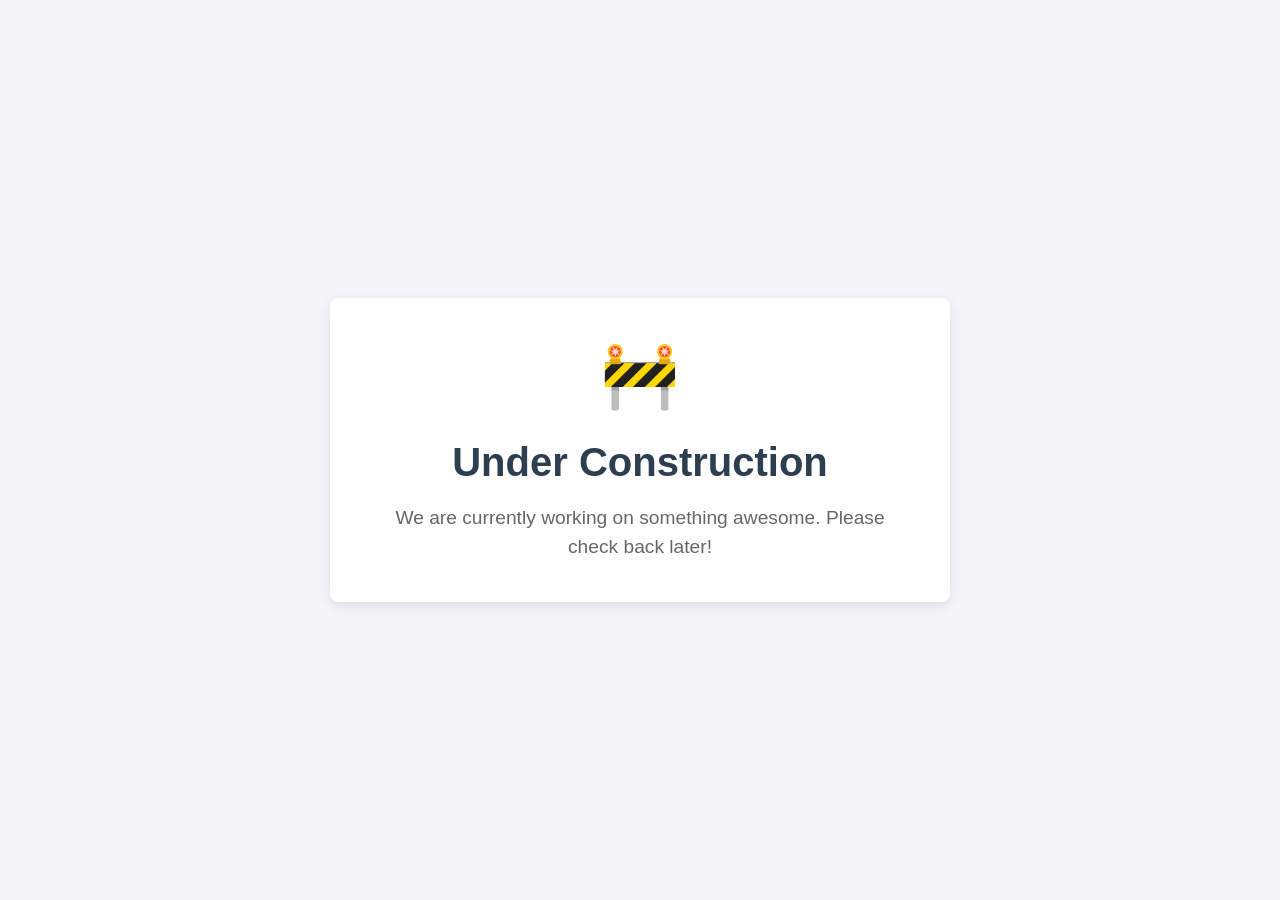
==== index.html @ c2942043 "added placeholder index.html file" ====
<!DOCTYPE html>
<html lang="en">
<head>
    <meta charset="UTF-8">
    <meta name="viewport" content="width=device-width, initial-scale=1.0">
    <title>Under Construction</title>
    <style>
        body {
            font-family: 'Segoe UI', Tahoma, Geneva, Verdana, sans-serif;
            background-color: #f4f4f9;
            color: #333;
            display: flex;
            justify-content: center;
            align-items: center;
            height: 100vh;
            margin: 0;
            text-align: center;
        }
        .container {
            background: #ffffff;
            padding: 40px 60px;
            border-radius: 8px;
            box-shadow: 0 4px 12px rgba(0, 0, 0, 0.1);
            max-width: 500px;
            width: 90%;
        }
        h1 {
            font-size: 2.5rem;
            margin-bottom: 15px;
            color: #2c3e50;
        }
        p {
            font-size: 1.2rem;
            line-height: 1.5;
            color: #666;
            margin-bottom: 0;
        }
        .icon {
            font-size: 4rem;
            margin-bottom: 20px;
        }
    </style>
</head>
<body>
    <div class="container">
        <div class="icon">🚧</div>
        <h1>Under Construction</h1>
        <p>We are currently working on something awesome. Please check back later!</p>
    </div>
</body>
</html>
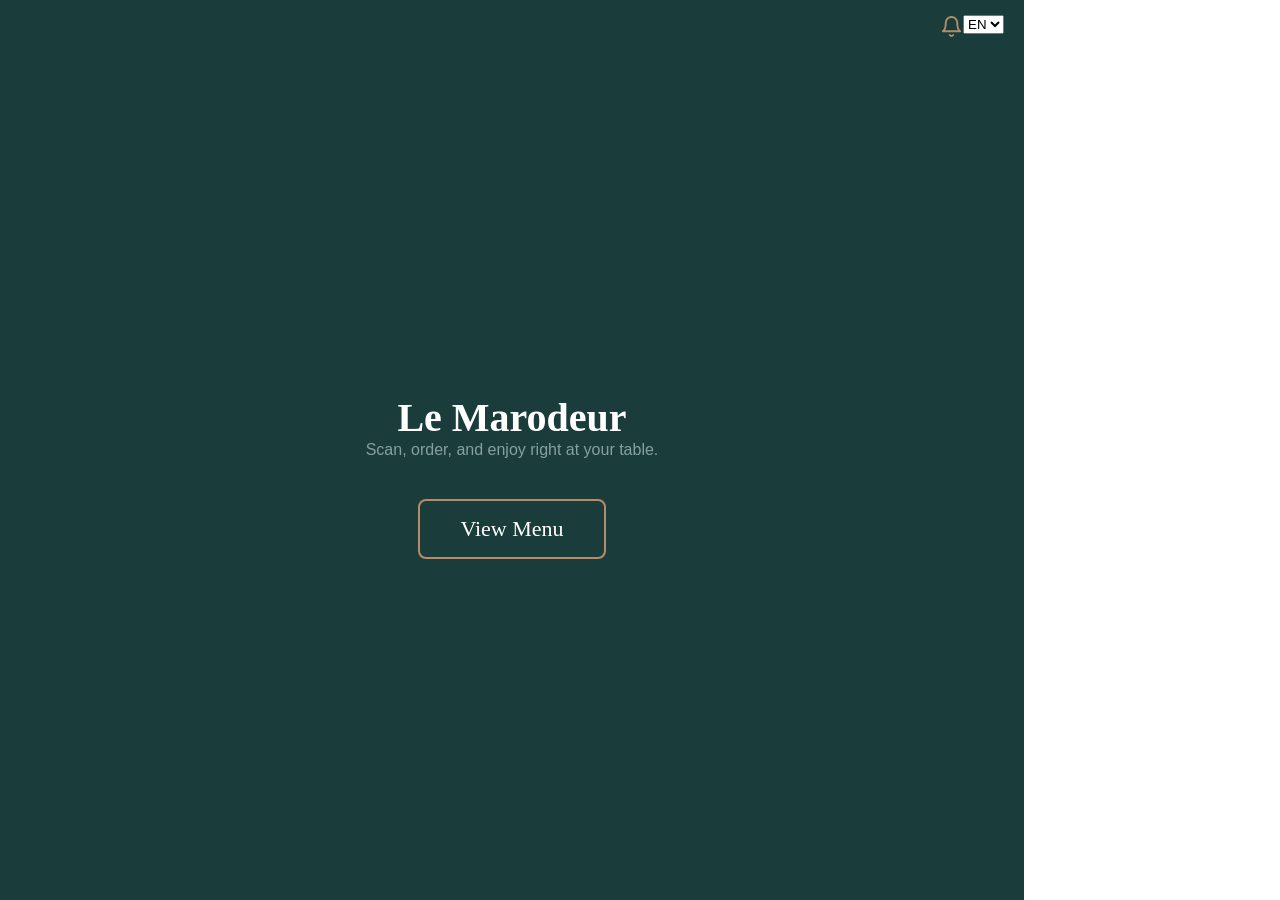
==== commit fc2d85fb: "made index page welcome page" ====
--- a/index.html
+++ b/index.html
@@ -3,49 +3,47 @@
 <head>
     <meta charset="UTF-8">
     <meta name="viewport" content="width=device-width, initial-scale=1.0">
-    <title>Under Construction</title>
-    <style>
-        body {
-            font-family: 'Segoe UI', Tahoma, Geneva, Verdana, sans-serif;
-            background-color: #f4f4f9;
-            color: #333;
-            display: flex;
-            justify-content: center;
-            align-items: center;
-            height: 100vh;
-            margin: 0;
-            text-align: center;
-        }
-        .container {
-            background: #ffffff;
-            padding: 40px 60px;
-            border-radius: 8px;
-            box-shadow: 0 4px 12px rgba(0, 0, 0, 0.1);
-            max-width: 500px;
-            width: 90%;
-        }
-        h1 {
-            font-size: 2.5rem;
-            margin-bottom: 15px;
-            color: #2c3e50;
-        }
-        p {
-            font-size: 1.2rem;
-            line-height: 1.5;
-            color: #666;
-            margin-bottom: 0;
-        }
-        .icon {
-            font-size: 4rem;
-            margin-bottom: 20px;
-        }
-    </style>
+    <title>Welcome - Restaurant App</title>
+    <link rel="stylesheet" href="css/styles.css">
 </head>
+
 <body>
-    <div class="container">
-        <div class="icon">🚧</div>
-        <h1>Under Construction</h1>
-        <p>We are currently working on something awesome. Please check back later!</p>
+    <div class="app-container welcome-screen">
+
+        <header class="top-header">
+            <div class="service-action">
+                <a href="html/call-service.html" class="icon-btn bell-icon" aria-label="Notifications">
+                    <svg class="bell-svg" viewBox="0 0 24 24" fill="none"
+                        stroke="currentColor" stroke-width="2"
+                        stroke-linecap="round" stroke-linejoin="round"
+                        aria-hidden="true">
+                        <path d="M18 8A6 6 0 0 0 6 8c0 7-3 9-3 9h18s-3-2-3-9"></path>
+                        <path d="M13.73 21a2 2 0 0 1-3.46 0"></path>
+                    </svg>
+                </a>
+            </div>
+            <div class="language-picker">
+                <select onchange="changeLanguage(this.value)">
+                    <option value="en">EN</option>
+                    <option value="sv">SV</option>
+                    <option value="fr">FR</option>
+                </select>
+            </div>
+        </header>
+
+        <main class="welcome-content">                
+            <h1 class="restaurant-name" data-i18n="restaurant_name">Five Pots and One Caulderon</h1>
+            <p class="welcome-text" data-i18n="welcome_text">Scan, order, and enjoy right at your table.</p>
+                
+            <a href="html/menu.html" class="start-btn" data-i18n="view_menu">View Menu</a>
+        </main>
+
     </div>
+    <script src="js/data/dictionary.js"></script>
+    <script src="js/data/menuData.js"></script>
+
+    <script src="js/order_page.js"></script>
+    <script src="js/controller/LanguageController.js"></script>
+    <script src="js/controller/MenuController.js"></script>
 </body>
 </html>
--- a/css/styles.css
+++ b/css/styles.css
@@ -0,0 +1,583 @@
+/* THIS FILE WILL CONTAIN ALL STYLES FOR THE WEBSITE */
+
+/* CONSIDER USING MULTIPLE CSS FILES FOR BETTER ORGANIZATION */
+
+/* =========================================
+   Base Resets & App Container
+   ========================================= */
+/* =========================================
+   Base Resets & App Container
+   ========================================= */
+* {
+    box-sizing: border-box;
+    margin: 0;
+    padding: 0;
+}
+
+body {
+    /* Uses system fonts for a native app feel */
+    
+    font-family: -apple-system, BlinkMacSystemFont, "Segoe UI", Roboto, Helvetica, Arial, sans-serif;
+
+}
+
+.app-container {
+    width: 100%;           /* Takes up the full width */
+    max-width: 1024px;     /* But never gets wider than an iPad in landscape mode */
+    min-height: 100vh;     /* Ensure it always covers the full height of the screen */
+    margin: 0;        /* Centers the container on the desktop screen */
+    
+    background-color: #1a3d3b;
+    position: relative;
+    display: flex;
+    flex-direction: column;
+}
+
+footer {
+    margin-top: auto; /* Pushes the footer to the bottom of the container */
+}
+
+.top-header {
+    padding: 15px 20px;
+    display: flex;
+    justify-content: flex-end; /* Aligns items to the right */
+    background: transparent;
+}
+
+.bell-svg {
+    width: 23px;             /* Ändra här för att välja storlek (t.ex. 24px eller 40px) */
+    height: 23px;
+    display: block;
+    stroke: #b58c67;         /* Gul färg för Feather-ikon (observera: Feather använder "stroke", inte "fill"!) */
+}
+
+.bell-icon {
+    display: flex;
+    align-items: center;
+    justify-content: center;
+    text-decoration: none;   /* Ta bort understrykning på länken */
+}
+
+
+h1 {
+    font-family: "Lora","Lora Placeholder",serif;
+    font-size: 40px;
+    color: #ffffff;
+}
+
+.service-action {
+    display: flex;
+    align-items: center;
+    gap: 8px;
+    font-size: 13px;
+    font-weight: 500;
+}
+
+.icon-btn {
+    background: none;
+    border: none;
+    font-size: 20px;
+    cursor: pointer;
+}
+
+.category-slider {
+    padding: 0 0 15px 15px;
+}
+
+.category-list {
+    display: flex;
+    gap: 12px;
+    overflow-x: auto;
+    list-style: none;
+    padding-bottom: 10px; /* Space for the active state arrow */
+    /* Hide scrollbars for a clean app look */
+    scrollbar-width: none; /* Firefox */
+    -ms-overflow-style: none;  /* IE and Edge */
+}
+
+.category-list::-webkit-scrollbar {
+    display: none; /* Chrome, Safari and Opera */
+}
+
+.category-item {
+    flex: 0 0 auto; /* Prevents items from shrinking */
+    width: 85px; 
+}
+
+.category-btn {
+    width: 100%;
+    background: none;
+    border: none;
+    display: flex;
+    flex-direction: column;
+    align-items: center;
+    cursor: pointer;
+    font-family: inherit;
+}
+
+.category-img {
+    width: 100%;
+    height: 60px;
+    object-fit: cover;
+    background: #eaeaea; /* Placeholder grey until you add real images */
+    margin-bottom: 6px;
+}
+
+.category-name {
+    text-align: center;
+    font-family: "Lora","Lora Placeholder",serif;
+    font-size: 17px;
+    color: #84a1a0;
+}
+
+/* --- The Active/Selected State --- */
+.category-item.active .category-btn {
+    background-color: #b58c67;
+    padding-bottom: 8px;
+    position: relative;
+}
+
+.category-item.active .category-img {
+    margin-bottom: 4px;
+}
+
+.category-item.active .category-name {
+    color: #ffffff;
+}
+
+/* The downward pointing triangle (caret) for the active item */
+.category-item.active .category-btn::after {
+    content: "";
+    position: absolute;
+    bottom: -8px;
+    left: 50%;
+    transform: translateX(-50%);
+    border-width: 8px 8px 0;
+    border-style: solid;
+    border-color: #b58c67 transparent transparent transparent;
+}
+
+/* =========================================
+   Menu List
+   ========================================= */
+.menu-list {
+    flex-grow: 1; /* Pushes the footer to the bottom */
+    padding: 0 20px 100px; /* Extra bottom padding so the sticky cart doesn't hide items */
+}
+
+.meal-card {
+    padding: 25px 0;
+    border-bottom: 1px solid #b58c67;
+    display: flex;
+    align-items: center;
+}
+
+.meal-name {
+    font-size: 16px;
+    font-weight: 600;
+    color: #84a1a0;
+}
+
+/* =========================================
+   Sticky Bottom Cart
+   ========================================= */
+.cart-svg {
+    width: 26px;             
+    height: 26px;
+    display: block;
+    stroke: #b58c67;  
+    stroke-width: 1.5;        
+}
+
+.cart-icon {
+    display: flex;
+    align-items: center;
+    justify-content: center;
+    text-decoration: none;     
+    background: none;
+    border: none;
+    padding: 0;
+}
+
+.bottom-cart-bar {
+    position: absolute;
+    bottom: 0;
+    left: 0;
+    width: 100%;
+    background-color: #102b2a;
+    padding: 18px 20px;
+    display: flex;
+    justify-content: space-between;
+    align-items: center;
+    z-index: 10;
+}
+
+.cart-status p {
+    font-size: 14px;
+    font-weight: 500;
+    color: #84a1a0;
+}
+
+/* The orange line at the very bottom of the wireframe */
+.bottom-cart-bar::after {
+    content: '';
+    position: absolute;
+    bottom: 0;
+    left: 0;
+    width: 100%;
+    height: 4px;
+    background-color: #b58c67; /* Wireframe orange */
+}
+
+/* =========================================
+   Dialog designs
+   ========================================= */
+dialog::backdrop {
+    background-color: rgba(0, 0, 0, 0.18); /* Make the backdrop dark and semi-transparent */
+    backdrop-filter: blur(2px); /* Gives a nice blurred effect */
+}
+
+.meal-modal {
+    border: none;
+    padding: 0;
+    width: 100%;
+    max-width: 100%;
+    margin-bottom: 0;
+    margin-top: auto;
+    box-shadow: 0 -5px 20px rgba(0,0,0,0.1); 
+}
+
+.modal-header {
+    display: flex;
+    justify-content: space-between;
+    align-items: center;
+    width: 100%;
+}
+
+.modal-content {
+    padding: 10px 20px 20px 20px;
+    display: flex;
+    flex-direction: column;
+    gap: 10px;
+}
+
+.order-controls {
+    display: flex;
+    gap: 12px;
+    align-items: center;
+    width: 100%;
+}
+
+.quantity-selector {
+    display: flex;
+    align-items: center;
+    gap: 10px;
+    padding: 0px 15px;
+    border: 2px solid #102b2a; 
+    border-radius: 12px;
+    background-color: white;
+}
+
+#meal-quantity {
+    border: none;
+    background: transparent;
+    font-size: 16px;
+    font-weight: bold;
+    color: #102b2a;
+    outline: none;
+    cursor: pointer;
+}
+
+.quantity-selector span {
+    color: #102b2a;
+    font-size: 18px;
+}
+
+.quantity-selector, .add-btn {
+    height: 56px;
+}
+
+.add-btn {
+    display: flex;
+    justify-content: space-between;
+    align-items: center;
+    flex-grow: 1;
+
+    background-color: #102b2a;
+    color: white;
+    border: none;
+    padding: 0px 15px;
+    border-radius: 12px;
+    font-weight: bold;
+    font-size: 18px;
+}
+
+.modal-header {
+    display: flex;
+    justify-content: space-between;
+    align-items: center;
+    width: 100%;
+}
+
+
+.info-icon {
+    display: flex;
+    align-items: center;
+    justify-content: center;
+    background: none;
+    border: none;
+    padding: 0;
+    cursor: pointer;
+}
+
+.info-svg {
+    width: 32px;        
+    height: 32px;
+    display: block;
+    stroke: #1a3d3b;     
+    stroke-width: 1.5;
+}
+
+.close-btn {
+  display: flex;
+  align-items: center;
+  justify-content: center;
+  background: none;
+  border: none;
+  padding: 0;
+  cursor: pointer;
+}
+
+.x-svg {
+  width: 32px;         
+  height: 32px;
+  display: block;
+  stroke: #102b2a;        
+  stroke-width: 1.8;
+}
+
+/* This gives a nice feedback without changing the color */
+.info-icon:active, .close-btn:active {
+    opacity: 0.6;
+    transform: scale(0.9);
+}
+
+
+.edit-icon {
+  display: flex;
+  align-items: center;
+  justify-content: center;
+  margin-right: 8px;
+}
+
+.edit-svg {
+  width: 18px;
+  height: 18px;
+  display: block;
+  stroke: #102b2a;  
+  stroke-width: 2;
+}
+
+/* TODO: Change colors to match the theme below */
+
+/* IPAD FOCUS: (Media Query for devices over 600px) --- */
+@media (min-width: 600px) {
+    .meal-modal {
+        width: 90%;
+        max-width: 500px; /* Do not want it to wide on an iPad */
+        margin: auto; /* Center it vertical and horizontally */
+        border-radius: 15px; 
+    }
+}
+
+/* =========================================
+   Drag and Drop Utilities
+   ========================================= */
+.meal-card {
+    cursor: grab;
+    transition: opacity 0.2s, background-color 0.2s;
+}
+
+.meal-card:active {
+    cursor: grabbing;
+}
+
+.meal-card.dragging {
+    opacity: 0.4;
+    background-color: #f0f0f0;
+}
+
+.bottom-cart-bar {
+    transition: background-color 0.2s, transform 0.2s;
+}
+
+.bottom-cart-bar.drag-over {
+    background-color: #999999; /* TODO: change color */
+}
+
+.bottom-cart-bar.item-dropped {
+    transform: scale(1.02);
+}
+
+/* =========================================
+   Dietary Information & Tags
+   ========================================= */
+.info-body {
+    display: flex;
+    flex-direction: column;
+    gap: 12px;
+    padding-top: 10px;
+}
+
+.meal-description {
+    font-size: 15px;
+    color: #555; /* Change to proper collor that follows theme*/
+    line-height: 1.5;
+}
+
+.dietary-tags {
+    display: flex;
+    flex-wrap: wrap;
+    gap: 8px;
+    margin-bottom: 10px;
+}
+
+.tag {
+    padding: 6px 12px;
+    border-radius: 20px;
+    font-size: 13px;
+    font-weight: bold;
+    color: white;
+}
+
+/* Color coding the tags */
+.tag-veg { background-color: #285A48; } /* Green for vegetarian/vegan */
+.tag-gf { background-color: #e04f26; } /* Orange for gluten-free */
+.tag-allergen { background-color: #8c1819; } /* Red for warnings/allergens */
+
+/* =========================================
+   Welcome Screen Styles
+   ========================================= */
+.welcome-screen {
+    display: flex;
+    flex-direction: column;
+    justify-content: space-between;
+}
+
+.welcome-content {
+    display: flex;
+    flex-direction: column;
+    align-items: center;
+    justify-content: center;
+    flex-grow: 1;
+    text-align: center;
+    padding: 20px;
+    color: #ffffff;
+}
+
+.logo-placeholder {
+    font-size: 80px; /* Adjust emoji size */
+    margin-bottom: 20px;
+}
+
+.welcome-text {
+    font-size: 16px;
+    color: #84a1a0;
+    margin-bottom: 40px;
+}
+
+.start-btn {
+    font-family: "Lora","Lora Placeholder",serif;
+    padding: 15px 40px;
+    font-size: 22px;
+    color: #ffffff;
+    border: 2px solid #b58c67;
+    border-radius: 8px;
+    text-decoration: none;
+    cursor: pointer;
+    transition: background-color 0.2s;
+}
+
+
+/* =========================================
+   Call Service Feature Styles
+   ========================================= */
+.hidden {
+    display: none !important; /* Critical for hiding the popup initially */
+}
+
+.popup {
+    margin-top: 20px;
+    padding: 15px 25px;
+    background-color: #d4edda; /* Light green success background */
+    color: #155724; /* Change so it follow scheme */ 
+}
+
+/* Add these below your other tag colors */
+.tag-vegan { background-color: #1e4620; } /* Dark green for vegan */
+.tag-non-alcoholic { background-color: #4a90e2; } /* Blue for beverages */
+
+/* =========================================
+   Order Page & Cart Layout
+   ========================================= */
+.order-list {
+    display: flex;
+    flex-direction: column;
+    gap: 10px;
+    padding: 20px;
+}
+.order-item {
+    display: flex;
+    justify-content: space-between;
+    align-items: center;
+    background: #e2e2e2;
+    padding: 15px 20px;
+    border-radius: 4px;
+}
+.order-item-left {
+    display: flex;
+    gap: 20px;
+    font-size: 16px;
+    color: #333;
+}
+.delete-btn {
+    background: none;
+    border: none;
+    font-size: 24px;
+    cursor: pointer;
+    color: #333;
+    padding: 0 10px;
+}
+
+.order-header {
+    text-align: center; 
+    padding-top: 20px; 
+    text-transform: uppercase;
+}
+
+.cart-empty-text {
+    text-align: center;
+    color: #84a1a0;
+}
+
+.clickable-footer {
+    cursor: pointer;
+    position: relative;
+}
+
+.cart-icon-wrapper {
+    position: relative;
+    display: inline-block;
+}
+
+.cart-badge {
+    position: absolute;
+    top: -5px;
+    right: -10px;
+    background: #e04f26;
+    color: white;
+    border-radius: 50%;
+    padding: 2px 6px;
+    font-size: 12px;
+    font-weight: bold;
+}
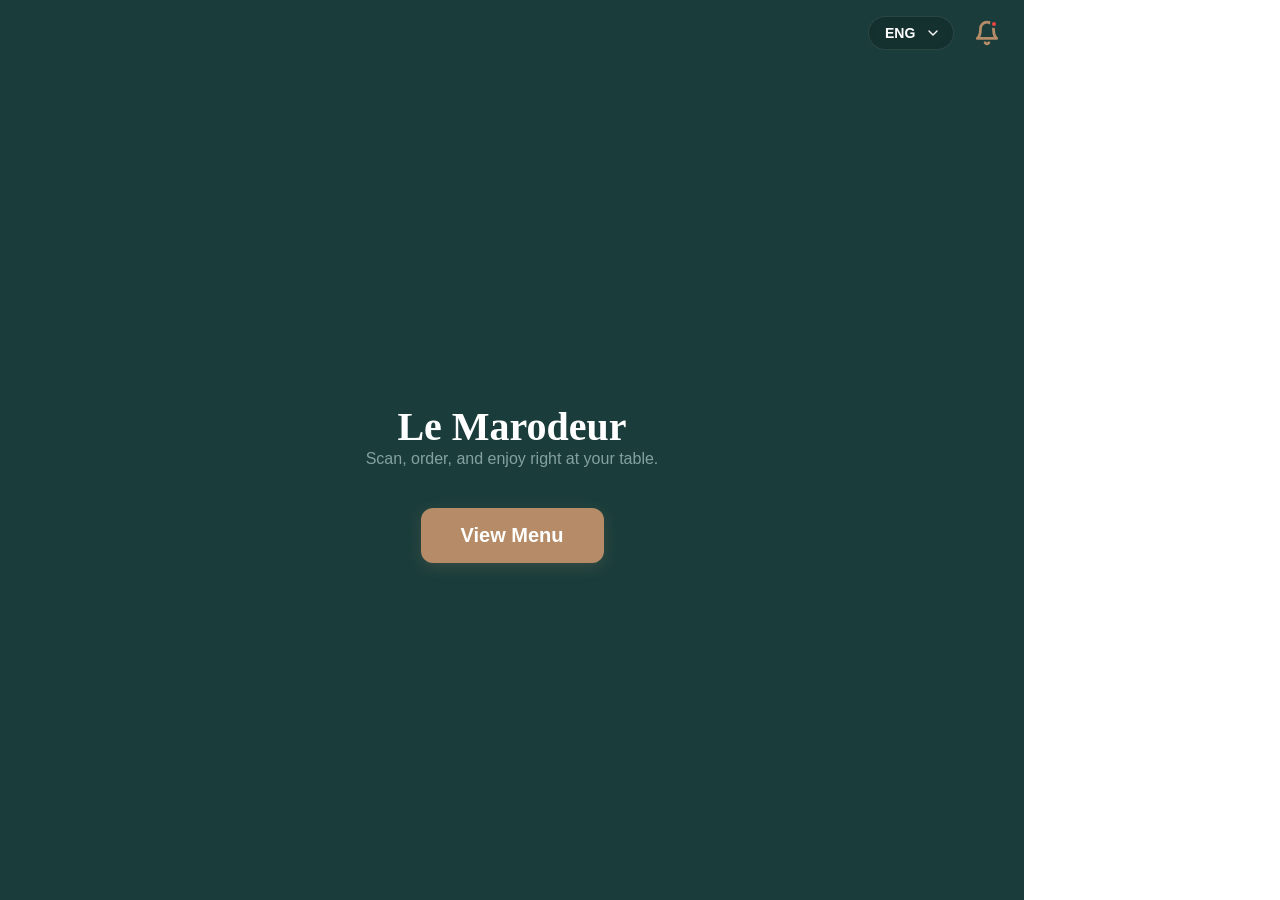
==== commit 0dae8f4b: "updated styles" ====
--- a/index.html
+++ b/index.html
@@ -8,26 +8,34 @@
 </head>
 
 <body>
+    <!-- 
+      Main Entry Point (Index) 
+      Displays the welcome screen and allows the user to navigate to the menu. 
+      Includes language selection and a call-service quick action.
+    -->
     <div class="app-container welcome-screen">
 
-        <header class="top-header">
-            <div class="service-action">
-                <a href="html/call-service.html" class="icon-btn bell-icon" aria-label="Notifications">
-                    <svg class="bell-svg" viewBox="0 0 24 24" fill="none"
-                        stroke="currentColor" stroke-width="2"
-                        stroke-linecap="round" stroke-linejoin="round"
-                        aria-hidden="true">
-                        <path d="M18 8A6 6 0 0 0 6 8c0 7-3 9-3 9h18s-3-2-3-9"></path>
-                        <path d="M13.73 21a2 2 0 0 1-3.46 0"></path>
-                    </svg>
-                </a>
-            </div>
-            <div class="language-picker">
-                <select onchange="changeLanguage(this.value)">
-                    <option value="en">EN</option>
-                    <option value="sv">SV</option>
-                    <option value="fr">FR</option>
-                </select>
+        <header class="top-header" style="justify-content: flex-end; align-items: center; padding: 16px 24px;">
+            <div style="display: flex; align-items: center; gap: 20px;">
+                <div class="language-picker">
+                    <select onchange="changeLanguage(this.value)" class="modern-select">
+                        <option value="en">ENG</option>
+                        <option value="sv">SWE</option>
+                        <option value="fr">FRA</option>
+                    </select>
+                </div>
+                <div class="service-action">
+                    <a href="html/call-service.html" class="icon-btn bell-icon" aria-label="Notifications" style="display: flex; align-items: center; justify-content: center; position: relative;">
+                        <svg class="bell-svg" viewBox="0 0 24 24" fill="none"
+                            stroke="#b58c67" stroke-width="2.5"
+                            stroke-linecap="round" stroke-linejoin="round"
+                            aria-hidden="true" style="width: 26px; height: 26px;">
+                            <path d="M18 8A6 6 0 0 0 6 8c0 7-3 9-3 9h18s-3-2-3-9"></path>
+                            <path d="M13.73 21a2 2 0 0 1-3.46 0"></path>
+                        </svg>
+                        <span style="position: absolute; top: 0px; right: 2px; width: 8px; height: 8px; background-color: #ef4444; border-radius: 50%; border: 2px solid #1a3d3b;"></span>
+                    </a>
+                </div>
             </div>
         </header>
 
--- a/css/styles.css
+++ b/css/styles.css
@@ -1,10 +1,16 @@
-/* THIS FILE WILL CONTAIN ALL STYLES FOR THE WEBSITE */
-
-/* CONSIDER USING MULTIPLE CSS FILES FOR BETTER ORGANIZATION */
-
-/* =========================================
-   Base Resets & App Container
-   ========================================= */
+/**
+ * styles.css
+ * Global stylesheet for the Le Marodeur application.
+ * Defines base resets, typography, layout, components, and responsive design.
+ * Organized by sections:
+ * - Base Resets & App Container
+ * - Top Header & Navigation
+ * - Categories & Menu
+ * - Sticky Bottom Cart
+ * - Modals & Dialogs
+ * - Utilities & Tags
+ */
+
 /* =========================================
    Base Resets & App Container
    ========================================= */
@@ -55,7 +61,46 @@
     display: flex;
     align-items: center;
     justify-content: center;
-    text-decoration: none;   /* Ta bort understrykning på länken */
+    text-decoration: none;   
+    transition: transform 0.2s ease;
+}
+
+.bell-icon:hover, .back-btn:hover {
+    transform: scale(1.05);
+}
+
+.bell-icon:active, .back-btn:active {
+    transform: scale(0.95);
+}
+
+.modern-select {
+    appearance: none;
+    -webkit-appearance: none;
+    background-color: rgba(0, 0, 0, 0.2);
+    color: #ffffff;
+    border: 1px solid rgba(255, 255, 255, 0.1);
+    padding: 8px 36px 8px 16px;
+    border-radius: 20px;
+    font-size: 14px;
+    font-weight: 600;
+    cursor: pointer;
+    outline: none;
+    background-image: url("data:image/svg+xml;charset=UTF-8,%3csvg xmlns='http://www.w3.org/2000/svg' viewBox='0 0 24 24' fill='none' stroke='%23ffffff' stroke-width='2' stroke-linecap='round' stroke-linejoin='round'%3e%3cpolyline points='6 9 12 15 18 9'%3e%3c/polyline%3e%3c/svg%3e");
+    background-repeat: no-repeat;
+    background-position: right 12px center;
+    background-size: 16px;
+    transition: all 0.2s ease;
+    backdrop-filter: blur(4px);
+}
+
+.modern-select:hover, .modern-select:focus {
+    background-color: rgba(0, 0, 0, 0.3);
+    border-color: #b58c67;
+}
+
+.modern-select option {
+    background-color: #1a3d3b;
+    color: #ffffff;
 }
 
 
@@ -200,37 +245,124 @@
 }
 
 .bottom-cart-bar {
-    position: absolute;
-    bottom: 0;
-    left: 0;
-    width: 100%;
+    position: sticky;
+    bottom: 20px;
+    margin: 0 20px 20px 20px;
     background-color: #102b2a;
-    padding: 18px 20px;
+    padding: 18px 24px;
     display: flex;
     justify-content: space-between;
     align-items: center;
-    z-index: 10;
+    z-index: 50;
+    border-radius: 16px;
+    box-shadow: 0 10px 30px rgba(0, 0, 0, 0.4);
+    border: 1px solid rgba(132, 161, 160, 0.15); /* subtle teal border */
+    transition: transform 0.2s, box-shadow 0.2s;
+}
+
+.bottom-cart-bar:hover {
+    transform: translateY(-2px);
+    box-shadow: 0 12px 35px rgba(0, 0, 0, 0.5);
+}
+
+.bottom-cart-bar:active {
+    transform: translateY(1px);
+    box-shadow: 0 5px 15px rgba(0, 0, 0, 0.4);
 }
 
 .cart-status p {
-    font-size: 14px;
-    font-weight: 500;
-    color: #84a1a0;
-}
-
-/* The orange line at the very bottom of the wireframe */
+    font-size: 16px;
+    font-weight: 600;
+    color: #ffffff;
+    letter-spacing: 0.5px;
+}
+
+/* Remove the old wireframe line */
 .bottom-cart-bar::after {
-    content: '';
-    position: absolute;
-    bottom: 0;
-    left: 0;
-    width: 100%;
-    height: 4px;
-    background-color: #b58c67; /* Wireframe orange */
-}
-
-/* =========================================
-   Dialog designs
+    display: none;
+}
+
+/* =========================================
+   Confirm Dialog designs (Remove Item)
+   ========================================= */
+.confirm-modal {
+    border: none;
+    padding: 24px;
+    width: 90%;
+    max-width: 400px;
+    margin: auto; /* Centered vertically and horizontally */
+    border-radius: 16px;
+    background-color: #ffffff;
+    box-shadow: 0 10px 30px rgba(0,0,0,0.2); 
+    font-family: -apple-system, BlinkMacSystemFont, "Segoe UI", Roboto, sans-serif;
+}
+
+.confirm-modal::backdrop {
+    background-color: rgba(0, 0, 0, 0.4); 
+    backdrop-filter: blur(2px); 
+}
+
+.confirm-title {
+    font-size: 24px;
+    font-weight: 700;
+    color: #000000;
+    margin-top: 0;
+    margin-bottom: 12px;
+}
+
+.confirm-text {
+    font-size: 16px;
+    color: #000000;
+    margin-top: 0;
+    margin-bottom: 24px;
+    line-height: 1.4;
+}
+
+.confirm-controls {
+    display: flex;
+    gap: 12px;
+    align-items: center;
+}
+
+.confirm-btn {
+    flex: 1;
+    height: 48px;
+    border-radius: 12px;
+    font-size: 16px;
+    font-weight: 600;
+    cursor: pointer;
+    display: flex;
+    justify-content: center;
+    align-items: center;
+    transition: background-color 0.2s, transform 0.1s;
+}
+
+.confirm-btn:active {
+    transform: scale(0.97);
+}
+
+.confirm-btn.cancel-btn {
+    background-color: #ffffff;
+    color: #000000;
+    border: 2px solid #102b2a; 
+}
+
+.confirm-btn.cancel-btn:hover {
+    background-color: #f5f5f5;
+}
+
+.confirm-btn.remove-btn {
+    background-color: #102b2a;
+    color: #ffffff;
+    border: none;
+}
+
+.confirm-btn.remove-btn:hover {
+    background-color: #0b1e1d;
+}
+
+/* =========================================
+   Dialog designs (Meal detailed view)
    ========================================= */
 dialog::backdrop {
     background-color: rgba(0, 0, 0, 0.18); /* Make the backdrop dark and semi-transparent */
@@ -391,6 +523,22 @@
 }
 
 /* =========================================
+   Drag and Drop Table Styles
+   ========================================= */
+.order-item-row.dragging {
+    opacity: 0.5;
+    background-color: #153533 !important;
+}
+
+.order-item-row.drag-over-top td {
+    border-top: 2px solid #b58c67;
+}
+
+.order-item-row.drag-over-bottom td {
+    border-bottom: 2px solid #b58c67;
+}
+
+/* =========================================
    Drag and Drop Utilities
    ========================================= */
 .meal-card {
@@ -487,15 +635,32 @@
 }
 
 .start-btn {
-    font-family: "Lora","Lora Placeholder",serif;
-    padding: 15px 40px;
-    font-size: 22px;
-    color: #ffffff;
-    border: 2px solid #b58c67;
-    border-radius: 8px;
+    background-color: #b58c67;
+    font-family: -apple-system, BlinkMacSystemFont, "Segoe UI", Roboto, sans-serif;
+    padding: 16px 40px;
+    font-size: 20px;
+    font-weight: 600;
+    color: #ffffff;
+    border: none;
+    border-radius: 12px;
     text-decoration: none;
     cursor: pointer;
-    transition: background-color 0.2s;
+    display: inline-flex;
+    align-items: center;
+    justify-content: center;
+    transition: all 0.2s ease;
+    box-shadow: 0 4px 15px rgba(181, 140, 103, 0.2);
+}
+
+.start-btn:hover {
+    background-color: #c99c75;
+    transform: translateY(-2px);
+    box-shadow: 0 6px 20px rgba(181, 140, 103, 0.3);
+}
+
+.start-btn:active {
+    transform: translateY(1px);
+    box-shadow: 0 2px 10px rgba(181, 140, 103, 0.15);
 }
 
 
@@ -520,6 +685,109 @@
 /* =========================================
    Order Page & Cart Layout
    ========================================= */
+.cart-table-wrapper {
+    width: 100%;
+    overflow-x: auto;
+    padding: 20px;
+    margin-bottom: 80px; /* Space for the bottom cart bar */
+}
+
+.cart-table {
+    width: 100%;
+    border-collapse: collapse;
+    color: #ffffff;
+    font-size: 15px;
+    background-color: #102b2a;
+    border-radius: 8px;
+    overflow: hidden;
+    box-shadow: 0 4px 6px rgba(0, 0, 0, 0.1);
+}
+
+.cart-table thead {
+    background-color: #0b1e1d;
+    border-bottom: 2px solid #b58c67;
+}
+
+.cart-table th,
+.cart-table td {
+    padding: 14px 16px;
+    text-align: left;
+    border-right: 1px solid #1a3d3b; /* Vertical lines */
+    border-bottom: 1px solid #1a3d3b; /* Horizontal lines */
+}
+
+/* Let's remove the right-most vertical line for a cleaner edge */
+.cart-table th:last-child,
+.cart-table td:last-child {
+    border-right: none;
+}
+
+.cart-table th {
+    font-weight: 600;
+    color: #84a1a0;
+    text-transform: uppercase;
+    font-size: 13px;
+    letter-spacing: 0.5px;
+}
+
+.cart-table tbody tr {
+    transition: background-color 0.2s;
+}
+
+.cart-table tbody tr:hover {
+    background-color: #153533;
+}
+
+.action-cell {
+    text-align: center !important;
+    width: 50px;
+}
+
+.delete-btn-table {
+    background: none;
+    border: none;
+    color: #b58c67;
+    font-size: 18px;
+    cursor: pointer;
+    transition: color 0.2s;
+}
+
+.order-header-container {
+    display: flex;
+    justify-content: space-between;
+    align-items: center;
+    padding: 20px 20px 10px 20px;
+}
+
+.order-header {
+    text-align: left; 
+    padding-top: 0; 
+    text-transform: uppercase;
+    font-size: 24px;
+    margin: 0;
+    color: #ffffff;
+}
+
+.checkout-header-btn {
+    background-color: #b58c67;
+    color: #ffffff;
+    border: none;
+    padding: 8px 16px;
+    border-radius: 6px;
+    font-weight: 600;
+    font-size: 14px;
+    cursor: pointer;
+    transition: background-color 0.2s, transform 0.1s;
+}
+
+.checkout-header-btn:hover {
+    background-color: #9a7554;
+}
+
+.checkout-header-btn:active {
+    transform: scale(0.97);
+}
+
 .order-list {
     display: flex;
     flex-direction: column;
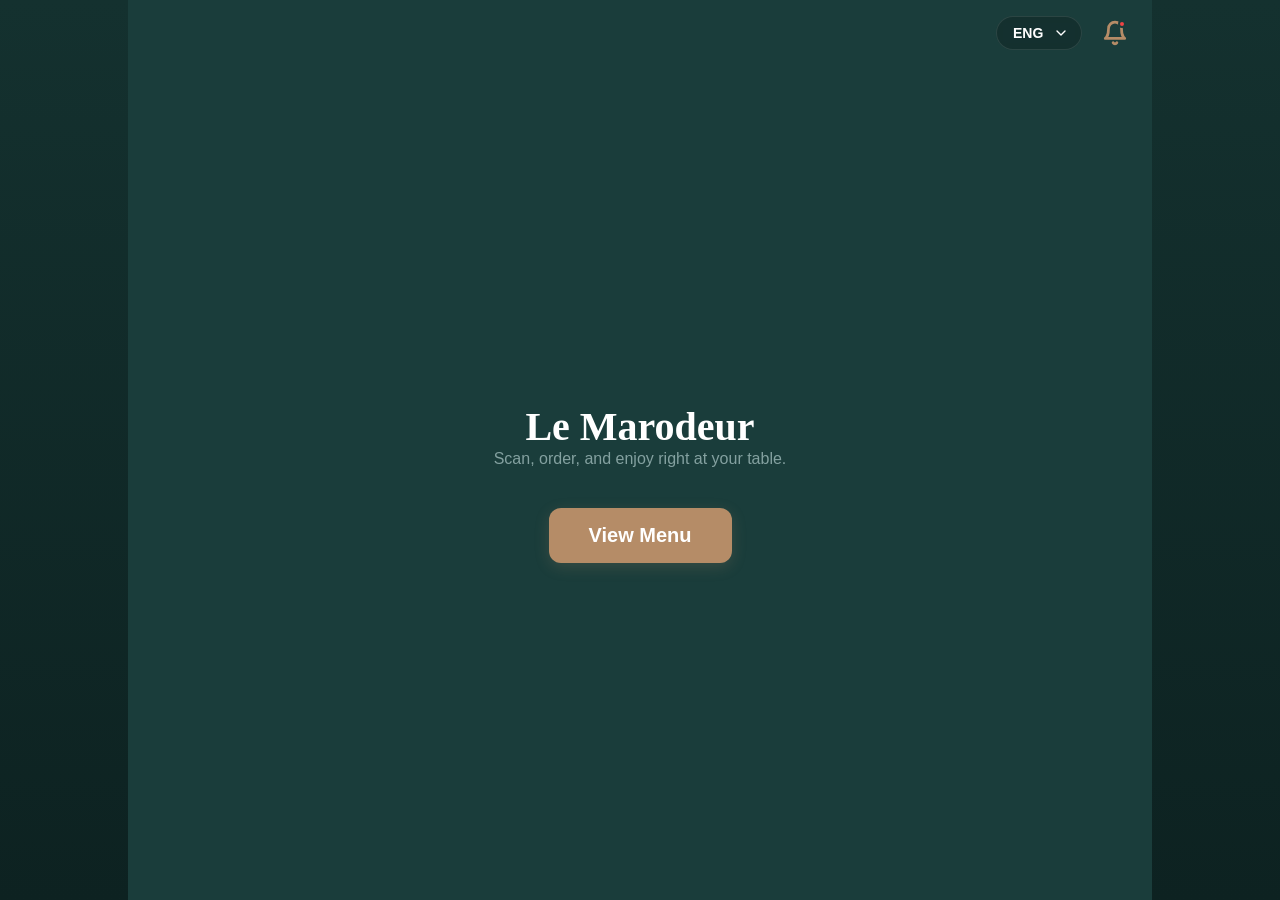
==== commit 1160ae0e: "feat: add group ordering and improve checkout flow" ====
--- a/index.html
+++ b/index.html
@@ -3,7 +3,7 @@
 <head>
     <meta charset="UTF-8">
     <meta name="viewport" content="width=device-width, initial-scale=1.0">
-    <title>Welcome - Restaurant App</title>
+    <title>Welcome - Le Marodeur</title>
     <link rel="stylesheet" href="css/styles.css">
 </head>
 
@@ -15,8 +15,8 @@
     -->
     <div class="app-container welcome-screen">
 
-        <header class="top-header" style="justify-content: flex-end; align-items: center; padding: 16px 24px;">
-            <div style="display: flex; align-items: center; gap: 20px;">
+        <header class="top-header header-right">
+            <div class="header-actions">
                 <div class="language-picker">
                     <select onchange="changeLanguage(this.value)" class="modern-select">
                         <option value="en">ENG</option>
@@ -25,22 +25,22 @@
                     </select>
                 </div>
                 <div class="service-action">
-                    <a href="html/call-service.html" class="icon-btn bell-icon" aria-label="Notifications" style="display: flex; align-items: center; justify-content: center; position: relative;">
+                    <a href="html/call-service.html" class="icon-btn bell-icon" aria-label="Notifications" data-i18n-aria-label="notifications">
                         <svg class="bell-svg" viewBox="0 0 24 24" fill="none"
                             stroke="#b58c67" stroke-width="2.5"
                             stroke-linecap="round" stroke-linejoin="round"
-                            aria-hidden="true" style="width: 26px; height: 26px;">
+                            aria-hidden="true">
                             <path d="M18 8A6 6 0 0 0 6 8c0 7-3 9-3 9h18s-3-2-3-9"></path>
                             <path d="M13.73 21a2 2 0 0 1-3.46 0"></path>
                         </svg>
-                        <span style="position: absolute; top: 0px; right: 2px; width: 8px; height: 8px; background-color: #ef4444; border-radius: 50%; border: 2px solid #1a3d3b;"></span>
+                        <span class="notification-dot"></span>
                     </a>
                 </div>
             </div>
         </header>
 
         <main class="welcome-content">                
-            <h1 class="restaurant-name" data-i18n="restaurant_name">Five Pots and One Caulderon</h1>
+            <h1 class="restaurant-name" data-i18n="restaurant_name">Le Marodeur</h1>
             <p class="welcome-text" data-i18n="welcome_text">Scan, order, and enjoy right at your table.</p>
                 
             <a href="html/menu.html" class="start-btn" data-i18n="view_menu">View Menu</a>
@@ -48,10 +48,7 @@
 
     </div>
     <script src="js/data/dictionary.js"></script>
-    <script src="js/data/menuData.js"></script>
-
-    <script src="js/order_page.js"></script>
+    <script src="js/utils/AppUtils.js"></script>
     <script src="js/controller/LanguageController.js"></script>
-    <script src="js/controller/MenuController.js"></script>
 </body>
-</html>+</html>
--- a/css/styles.css
+++ b/css/styles.css
@@ -24,14 +24,17 @@
     /* Uses system fonts for a native app feel */
     
     font-family: -apple-system, BlinkMacSystemFont, "Segoe UI", Roboto, Helvetica, Arial, sans-serif;
-
+    background:
+        radial-gradient(circle at top, rgba(181, 140, 103, 0.15), transparent 35%),
+        linear-gradient(180deg, #14312f 0%, #0d2221 100%);
+    color: #ffffff;
 }
 
 .app-container {
     width: 100%;           /* Takes up the full width */
     max-width: 1024px;     /* But never gets wider than an iPad in landscape mode */
     min-height: 100vh;     /* Ensure it always covers the full height of the screen */
-    margin: 0;        /* Centers the container on the desktop screen */
+    margin: 0 auto;        /* Centers the container on the desktop screen */
     
     background-color: #1a3d3b;
     position: relative;
@@ -39,22 +42,67 @@
     flex-direction: column;
 }
 
+a,
+button,
+select,
+input {
+    touch-action: manipulation;
+}
+
+a:focus-visible,
+button:focus-visible,
+select:focus-visible,
+input:focus-visible,
+.meal-card:focus-visible,
+.clickable-footer:focus-visible {
+    outline: 3px solid rgba(181, 140, 103, 0.95);
+    outline-offset: 3px;
+}
+
+.main-content {
+    flex: 1;
+    display: flex;
+    flex-direction: column;
+}
+
 footer {
     margin-top: auto; /* Pushes the footer to the bottom of the container */
 }
 
 .top-header {
-    padding: 15px 20px;
-    display: flex;
-    justify-content: flex-end; /* Aligns items to the right */
+    padding: 16px 24px;
+    display: flex;
+    justify-content: space-between;
+    align-items: center;
     background: transparent;
 }
 
+.top-header.header-right {
+    justify-content: flex-end;
+}
+
+.header-actions {
+    display: flex;
+    align-items: center;
+    gap: 20px;
+}
+
 .bell-svg {
-    width: 23px;             /* Ändra här för att välja storlek (t.ex. 24px eller 40px) */
-    height: 23px;
+    width: 26px;
+    height: 26px;
     display: block;
-    stroke: #b58c67;         /* Gul färg för Feather-ikon (observera: Feather använder "stroke", inte "fill"!) */
+    stroke: #b58c67;
+}
+
+.back-btn {
+    display: flex;
+    align-items: center;
+    justify-content: center;
+}
+
+.back-icon {
+    width: 28px;
+    height: 28px;
 }
 
 .bell-icon {
@@ -63,6 +111,18 @@
     justify-content: center;
     text-decoration: none;   
     transition: transform 0.2s ease;
+    position: relative;
+}
+
+.notification-dot {
+    position: absolute;
+    top: 0px;
+    right: 2px;
+    width: 8px;
+    height: 8px;
+    background-color: #ef4444;
+    border-radius: 50%;
+    border: 2px solid #1a3d3b;
 }
 
 .bell-icon:hover, .back-btn:hover {
@@ -127,6 +187,54 @@
 
 .category-slider {
     padding: 0 0 15px 15px;
+}
+
+.order-mode-panel {
+    padding: 0 20px 18px;
+    display: flex;
+    flex-wrap: wrap;
+    align-items: center;
+    gap: 12px;
+}
+
+.order-mode-label,
+.guest-selection-label {
+    color: #84a1a0;
+    font-size: 14px;
+    font-weight: 600;
+}
+
+.order-mode-toggle {
+    display: inline-flex;
+    gap: 8px;
+    padding: 6px;
+    background-color: rgba(16, 43, 42, 0.6);
+    border: 1px solid rgba(132, 161, 160, 0.2);
+    border-radius: 999px;
+}
+
+.order-mode-btn {
+    border: none;
+    border-radius: 999px;
+    padding: 10px 16px;
+    background: transparent;
+    color: #84a1a0;
+    font: inherit;
+    font-size: 14px;
+    font-weight: 600;
+    cursor: pointer;
+    transition: background-color 0.2s ease, color 0.2s ease;
+}
+
+.order-mode-btn.active {
+    background-color: #b58c67;
+    color: #ffffff;
+}
+
+.guest-selection-controls {
+    display: flex;
+    align-items: center;
+    gap: 12px;
 }
 
 .category-list {
@@ -214,12 +322,38 @@
     padding: 25px 0;
     border-bottom: 1px solid #b58c67;
     display: flex;
-    align-items: center;
+    align-items: flex-start;
+    justify-content: space-between;
+    gap: 18px;
 }
 
 .meal-name {
     font-size: 16px;
     font-weight: 600;
+    color: #ffffff;
+    margin-bottom: 8px;
+}
+
+.meal-copy {
+    flex: 1;
+}
+
+.meal-description-preview {
+    font-size: 14px;
+    line-height: 1.5;
+    color: #84a1a0;
+}
+
+.meal-price {
+    color: #b58c67;
+    font-size: 16px;
+    font-weight: 700;
+    white-space: nowrap;
+}
+
+.menu-empty-state {
+    padding: 48px 20px;
+    text-align: center;
     color: #84a1a0;
 }
 
@@ -395,29 +529,71 @@
 
 .order-controls {
     display: flex;
+    flex-direction: column;
+    gap: 15px;
+    width: 100%;
+    margin-top: 10px;
+}
+
+.modal-price-row {
+    width: 100%;
+    display: flex;
+    justify-content: space-between;
+    align-items: center;
+    padding-bottom: 15px;
+    border-bottom: 1px solid rgba(16, 43, 42, 0.1);
+}
+
+.modal-price-label {
+    font-size: 16px;
+    color: #555555;
+}
+
+.modal-price-amount {
+    font-size: 24px;
+    font-weight: bold;
+    color: #102b2a;
+}
+
+.modal-controls-row {
+    display: flex;
+    width: 100%;
     gap: 12px;
-    align-items: center;
-    width: 100%;
 }
 
 .quantity-selector {
     display: flex;
     align-items: center;
-    gap: 10px;
-    padding: 0px 15px;
-    border: 2px solid #102b2a; 
+    justify-content: center;
+    border: 2px solid #102b2a;
     border-radius: 12px;
-    background-color: white;
-}
-
-#meal-quantity {
+    background-color: transparent;
+    cursor: pointer;
+    position: relative;
+}
+
+.quantity-selector select {
+    appearance: none;
+    -webkit-appearance: none;
     border: none;
     background: transparent;
-    font-size: 16px;
-    font-weight: bold;
+    font-size: 18px;
+    font-weight: 600;
     color: #102b2a;
     outline: none;
     cursor: pointer;
+    text-align: center;
+    width: 100%;
+    height: 100%;
+    padding: 0px 40px 0px 20px;
+}
+
+.quantity-selector svg {
+    position: absolute;
+    right: 15px;
+    width: 16px;
+    height: 16px;
+    pointer-events: none;
 }
 
 .quantity-selector span {
@@ -429,9 +605,17 @@
     height: 56px;
 }
 
+.guest-selector {
+    height: 48px;
+}
+
+.guest-selector select {
+    min-width: 150px;
+}
+
 .add-btn {
     display: flex;
-    justify-content: space-between;
+    justify-content: center;
     align-items: center;
     flex-grow: 1;
 
@@ -440,8 +624,8 @@
     border: none;
     padding: 0px 15px;
     border-radius: 12px;
-    font-weight: bold;
-    font-size: 18px;
+    cursor: pointer;
+    transition: transform 0.2s, background-color 0.2s;
 }
 
 .modal-header {
@@ -453,13 +637,12 @@
 
 
 .info-icon {
-    display: flex;
-    align-items: center;
-    justify-content: center;
     background: none;
     border: none;
     padding: 0;
     cursor: pointer;
+    outline: none !important;
+    -webkit-tap-highlight-color: transparent;
 }
 
 .info-svg {
@@ -471,13 +654,12 @@
 }
 
 .close-btn {
-  display: flex;
-  align-items: center;
-  justify-content: center;
   background: none;
   border: none;
   padding: 0;
   cursor: pointer;
+  outline: none !important;
+  -webkit-tap-highlight-color: transparent;
 }
 
 .x-svg {
@@ -583,6 +765,11 @@
     line-height: 1.5;
 }
 
+.dietary-empty {
+    color: #555;
+    font-size: 14px;
+}
+
 .dietary-tags {
     display: flex;
     flex-wrap: wrap;
@@ -663,6 +850,110 @@
     box-shadow: 0 2px 10px rgba(181, 140, 103, 0.15);
 }
 
+.btn-full {
+    margin-top: 20px;
+    width: 100%;
+}
+
+.btn-secondary {
+    background-color: #333333 !important;
+}
+
+/* =========================================
+   Layout & Typography Utilities
+   ========================================= */
+.center-layout {
+    display: flex;
+    flex-direction: column;
+    align-items: center;
+    justify-content: center;
+    flex-grow: 1;
+    padding: 20px;
+}
+
+.center-text {
+    text-align: center;
+}
+
+.layout-padded {
+    padding: 20px;
+}
+
+.flex-1 {
+    flex: 1;
+}
+
+.mb-xs { margin-bottom: 10px; }
+.mb-sm { margin-bottom: 20px; }
+.mb-md { margin-bottom: 30px; }
+.mb-lg { margin-bottom: 40px; }
+.mt-sm { margin-top: 10px; }
+
+.status-emoji {
+    font-size: 80px;
+    margin-bottom: 20px;
+}
+
+.status-text {
+    font-size: 18px;
+    color: #555555;
+    line-height: 1.5;
+    margin-bottom: 40px;
+    max-width: 350px;
+}
+
+.checkout-helper-text {
+    margin-top: 16px;
+    color: #84a1a0;
+    font-size: 14px;
+    line-height: 1.4;
+}
+
+.checkout-heading {
+    margin-bottom: 8px;
+    color: #ffffff;
+}
+
+.checkout-subtitle {
+    font-size: 16px;
+    color: #84a1a0;
+}
+
+.text-bold-white {
+    font-weight: bold;
+    color: #ffffff;
+}
+
+.text-white {
+    color: #ffffff;
+}
+
+.tip-heading {
+    margin-top: 20px;
+    font-weight: 600;
+    color: #ffffff;
+}
+
+.total-price-row {
+    font-size: 20px;
+    font-weight: bold;
+    color: #b58c67;
+    margin-top: 20px;
+    border-top: 1px solid rgba(132,161,160,0.2);
+    padding-top: 15px;
+}
+
+.qr-options-flex {
+    display: flex;
+    flex-direction: column;
+    gap: 15px;
+    margin-top: 30px;
+}
+
+.dietary-title {
+    margin-top: 10px;
+    font-size: 16px;
+}
 
 /* =========================================
    Call Service Feature Styles
@@ -676,6 +967,14 @@
     padding: 15px 25px;
     background-color: #d4edda; /* Light green success background */
     color: #155724; /* Change so it follow scheme */ 
+    border-radius: 12px;
+}
+
+.disabled-btn {
+    opacity: 0.55;
+    cursor: not-allowed;
+    transform: none !important;
+    box-shadow: none;
 }
 
 /* Add these below your other tag colors */
@@ -740,16 +1039,45 @@
 
 .action-cell {
     text-align: center !important;
-    width: 50px;
+    width: 120px;
 }
 
 .delete-btn-table {
-    background: none;
-    border: none;
     color: #b58c67;
-    font-size: 18px;
-    cursor: pointer;
-    transition: color 0.2s;
+}
+
+.item-actions {
+    display: flex;
+    justify-content: center;
+    gap: 8px;
+}
+
+.order-action-btn {
+    width: 34px;
+    height: 34px;
+    border: 1px solid rgba(132, 161, 160, 0.25);
+    border-radius: 10px;
+    background-color: #153533;
+    color: #ffffff;
+    font-size: 16px;
+    cursor: pointer;
+    transition: background-color 0.2s ease, opacity 0.2s ease;
+}
+
+.order-action-btn:disabled {
+    opacity: 0.35;
+    cursor: not-allowed;
+}
+
+.order-item-name {
+    font-weight: 600;
+    color: #ffffff;
+}
+
+.order-item-meta {
+    margin-top: 4px;
+    font-size: 12px;
+    color: #84a1a0;
 }
 
 .order-header-container {
@@ -848,4 +1176,36 @@
     padding: 2px 6px;
     font-size: 12px;
     font-weight: bold;
-}+}
+
+.cart-qty-select {
+    width: 72px;
+    padding: 8px 12px;
+    border-radius: 10px;
+    border: 1px solid rgba(132, 161, 160, 0.35);
+    background-color: #153533;
+    color: #ffffff;
+    font: inherit;
+}
+
+@media (max-width: 720px) {
+    .meal-card {
+        flex-direction: column;
+        gap: 10px;
+    }
+
+    .meal-price {
+        align-self: flex-start;
+    }
+
+    .order-header-container {
+        flex-direction: column;
+        align-items: flex-start;
+        gap: 12px;
+    }
+
+    .cart-table th,
+    .cart-table td {
+        padding: 12px;
+    }
+}
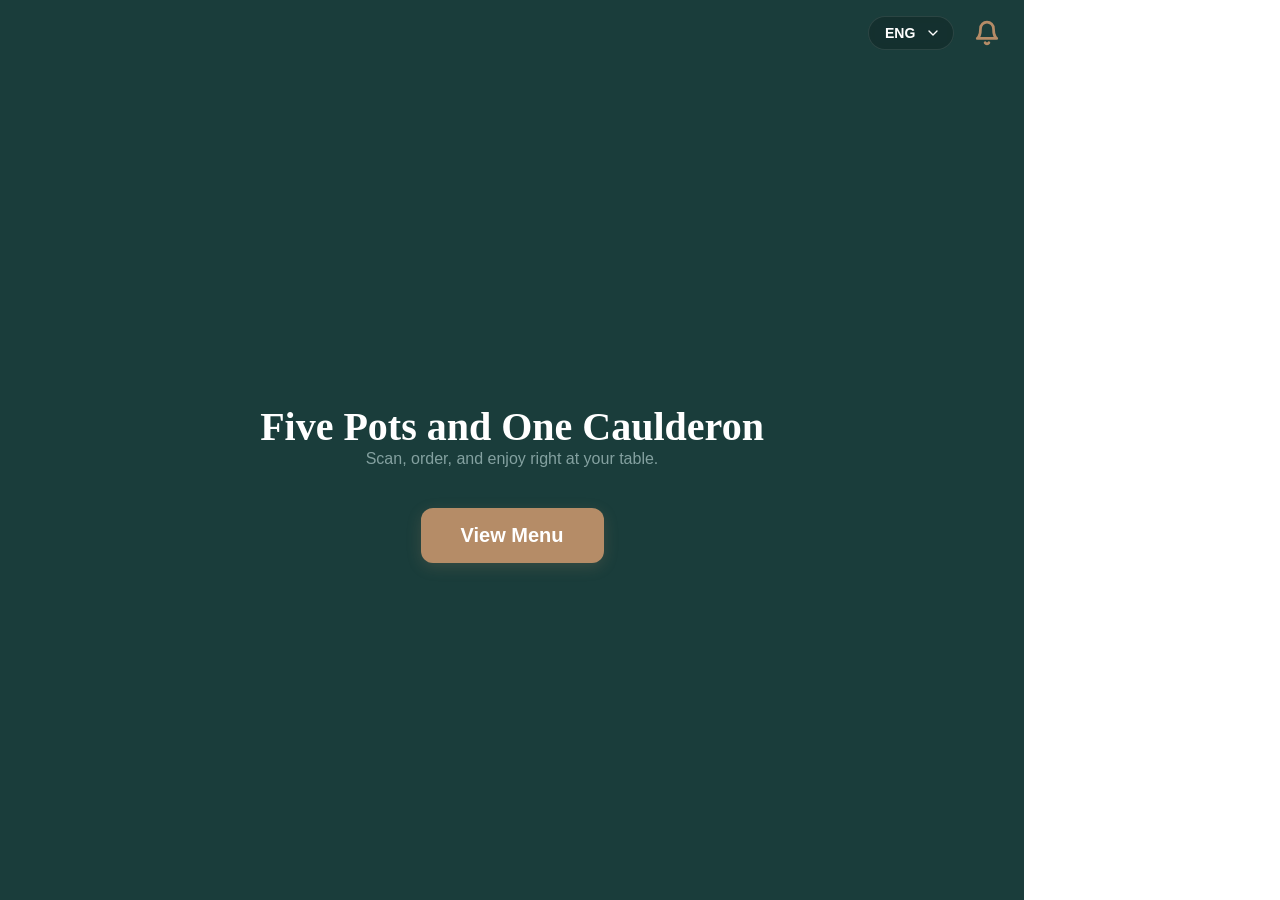
==== commit 9c1578cf: "more design from html files taken away" ====
--- a/index.html
+++ b/index.html
@@ -3,7 +3,7 @@
 <head>
     <meta charset="UTF-8">
     <meta name="viewport" content="width=device-width, initial-scale=1.0">
-    <title>Welcome - Le Marodeur</title>
+    <title>Welcome – Le Marodeur</title>
     <link rel="stylesheet" href="css/styles.css">
 </head>
 
@@ -25,7 +25,7 @@
                     </select>
                 </div>
                 <div class="service-action">
-                    <a href="html/call-service.html" class="icon-btn bell-icon" aria-label="Notifications" data-i18n-aria-label="notifications">
+                    <a href="html/call-service.html" class="icon-btn bell-icon" aria-label="Notifications">
                         <svg class="bell-svg" viewBox="0 0 24 24" fill="none"
                             stroke="#b58c67" stroke-width="2.5"
                             stroke-linecap="round" stroke-linejoin="round"
@@ -40,7 +40,7 @@
         </header>
 
         <main class="welcome-content">                
-            <h1 class="restaurant-name" data-i18n="restaurant_name">Le Marodeur</h1>
+            <h1 class="restaurant-name" data-i18n="restaurant_name">Five Pots and One Caulderon</h1>
             <p class="welcome-text" data-i18n="welcome_text">Scan, order, and enjoy right at your table.</p>
                 
             <a href="html/menu.html" class="start-btn" data-i18n="view_menu">View Menu</a>
@@ -48,7 +48,10 @@
 
     </div>
     <script src="js/data/dictionary.js"></script>
-    <script src="js/utils/AppUtils.js"></script>
+    <script src="js/data/menuData.js"></script>
+
+    <script src="js/order_page.js"></script>
     <script src="js/controller/LanguageController.js"></script>
+    <script src="js/controller/MenuController.js"></script>
 </body>
-</html>
+</html>
--- a/css/styles.css
+++ b/css/styles.css
@@ -3,7 +3,7 @@
  * Global stylesheet for the Le Marodeur application.
  * Defines base resets, typography, layout, components, and responsive design.
  * Organized by sections:
- * - Base Resets & App Container
+ * - Base & App Container
  * - Top Header & Navigation
  * - Categories & Menu
  * - Sticky Bottom Cart
@@ -21,46 +21,16 @@
 }
 
 body {
-    /* Uses system fonts for a native app feel */
-    
     font-family: -apple-system, BlinkMacSystemFont, "Segoe UI", Roboto, Helvetica, Arial, sans-serif;
-    background:
-        radial-gradient(circle at top, rgba(181, 140, 103, 0.15), transparent 35%),
-        linear-gradient(180deg, #14312f 0%, #0d2221 100%);
-    color: #ffffff;
 }
 
 .app-container {
     width: 100%;           /* Takes up the full width */
     max-width: 1024px;     /* But never gets wider than an iPad in landscape mode */
     min-height: 100vh;     /* Ensure it always covers the full height of the screen */
-    margin: 0 auto;        /* Centers the container on the desktop screen */
-    
+    margin: 0;        /* Centers the container on the desktop screen */
     background-color: #1a3d3b;
     position: relative;
-    display: flex;
-    flex-direction: column;
-}
-
-a,
-button,
-select,
-input {
-    touch-action: manipulation;
-}
-
-a:focus-visible,
-button:focus-visible,
-select:focus-visible,
-input:focus-visible,
-.meal-card:focus-visible,
-.clickable-footer:focus-visible {
-    outline: 3px solid rgba(181, 140, 103, 0.95);
-    outline-offset: 3px;
-}
-
-.main-content {
-    flex: 1;
     display: flex;
     flex-direction: column;
 }
@@ -110,23 +80,8 @@
     align-items: center;
     justify-content: center;
     text-decoration: none;   
-    transition: transform 0.2s ease;
+    transition: all 0.2s ease;
     position: relative;
-}
-
-.notification-dot {
-    position: absolute;
-    top: 0px;
-    right: 2px;
-    width: 8px;
-    height: 8px;
-    background-color: #ef4444;
-    border-radius: 50%;
-    border: 2px solid #1a3d3b;
-}
-
-.bell-icon:hover, .back-btn:hover {
-    transform: scale(1.05);
 }
 
 .bell-icon:active, .back-btn:active {
@@ -153,7 +108,7 @@
     backdrop-filter: blur(4px);
 }
 
-.modern-select:hover, .modern-select:focus {
+.modern-select:focus {
     background-color: rgba(0, 0, 0, 0.3);
     border-color: #b58c67;
 }
@@ -162,7 +117,6 @@
     background-color: #1a3d3b;
     color: #ffffff;
 }
-
 
 h1 {
     font-family: "Lora","Lora Placeholder",serif;
@@ -187,54 +141,6 @@
 
 .category-slider {
     padding: 0 0 15px 15px;
-}
-
-.order-mode-panel {
-    padding: 0 20px 18px;
-    display: flex;
-    flex-wrap: wrap;
-    align-items: center;
-    gap: 12px;
-}
-
-.order-mode-label,
-.guest-selection-label {
-    color: #84a1a0;
-    font-size: 14px;
-    font-weight: 600;
-}
-
-.order-mode-toggle {
-    display: inline-flex;
-    gap: 8px;
-    padding: 6px;
-    background-color: rgba(16, 43, 42, 0.6);
-    border: 1px solid rgba(132, 161, 160, 0.2);
-    border-radius: 999px;
-}
-
-.order-mode-btn {
-    border: none;
-    border-radius: 999px;
-    padding: 10px 16px;
-    background: transparent;
-    color: #84a1a0;
-    font: inherit;
-    font-size: 14px;
-    font-weight: 600;
-    cursor: pointer;
-    transition: background-color 0.2s ease, color 0.2s ease;
-}
-
-.order-mode-btn.active {
-    background-color: #b58c67;
-    color: #ffffff;
-}
-
-.guest-selection-controls {
-    display: flex;
-    align-items: center;
-    gap: 12px;
 }
 
 .category-list {
@@ -283,7 +189,6 @@
     color: #84a1a0;
 }
 
-/* --- The Active/Selected State --- */
 .category-item.active .category-btn {
     background-color: #b58c67;
     padding-bottom: 8px;
@@ -311,54 +216,184 @@
 }
 
 /* =========================================
+   Layout & Typography Utilities
+   ========================================= */
+.center-layout {
+    display: flex;
+    flex-direction: column;
+    align-items: center;
+    justify-content: center;
+    flex-grow: 1;
+    padding: 20px;
+}
+
+.center-text {
+    text-align: center;
+}
+
+.layout-padded {
+    padding: 20px;
+}
+
+.flex-1 {
+    flex: 1;
+}
+
+.mb-xs { margin-bottom: 10px; }
+.mb-sm { margin-bottom: 20px; }
+.mb-md { margin-bottom: 30px; }
+.mb-lg { margin-bottom: 40px; }
+.mt-sm { margin-top: 10px; }
+
+.status-text {
+    font-size: 18px;
+    color: #84a1a0;
+    line-height: 1.5;
+    margin-bottom: 40px;
+    max-width: 350px;
+}
+
+.checkout-heading {
+    margin-bottom: 8px;
+    color: #ffffff;
+}
+
+.checkout-subtitle {
+    font-size: 16px;
+    color: #84a1a0;
+}
+
+.text-bold-white {
+    font-weight: bold;
+    color: #ffffff;
+}
+
+.text-white {
+    color: #ffffff;
+}
+
+.tip-heading {
+    margin-top: 20px;
+    font-weight: 600;
+    color: #ffffff;
+}
+
+.total-price-row {
+    font-size: 20px;
+    font-weight: bold;
+    color: #b58c67;
+    margin-top: 20px;
+    border-top: 1px solid rgba(132,161,160,0.2);
+    padding-top: 15px;
+}
+
+.qr-options-flex {
+    display: flex;
+    flex-direction: column;
+    gap: 15px;
+    margin-top: 30px;
+}
+
+.dietary-title {
+    margin-top: 10px;
+    font-size: 16px;
+}
+
+
+
+/* =========================================
+   Welcome Screen Styles
+   ========================================= */
+.welcome-screen {
+    display: flex;
+    flex-direction: column;
+    justify-content: space-between;
+}
+
+.welcome-content {
+    display: flex;
+    flex-direction: column;
+    align-items: center;
+    justify-content: center;
+    flex-grow: 1;
+    text-align: center;
+    padding: 20px;
+    color: #ffffff;
+}
+
+.logo-placeholder {
+    margin-bottom: 20px;
+}
+
+.welcome-text {
+    font-size: 16px;
+    color: #84a1a0;
+    margin-bottom: 40px;
+}
+
+.start-btn {
+    background-color: #b58c67;
+    padding: 16px 40px;
+    font-size: 20px;
+    font-weight: 600;
+    color: #ffffff;
+    border: none;
+    border-radius: 12px;
+    text-decoration: none;
+    cursor: pointer;
+    display: inline-flex;
+    align-items: center;
+    justify-content: center;
+    transition: all 0.2s ease;
+    box-shadow: 0 4px 15px rgba(181, 140, 103, 0.2);
+}
+
+.start-btn:active {
+    transform: translateY(1px);
+    box-shadow: 0 2px 10px rgba(181, 140, 103, 0.15);
+}
+
+.btn-full {
+    margin-top: 20px;
+    width: 100%;
+}
+
+.btn-secondary {
+    background-color: #333333 !important;
+}
+
+
+/* =========================================
    Menu List
    ========================================= */
 .menu-list {
-    flex-grow: 1; /* Pushes the footer to the bottom */
-    padding: 0 20px 100px; /* Extra bottom padding so the sticky cart doesn't hide items */
+    padding: 0 20px 100px;
 }
 
 .meal-card {
     padding: 25px 0;
     border-bottom: 1px solid #b58c67;
     display: flex;
-    align-items: flex-start;
-    justify-content: space-between;
-    gap: 18px;
+    align-items: center;
 }
 
 .meal-name {
     font-size: 16px;
     font-weight: 600;
-    color: #ffffff;
-    margin-bottom: 8px;
-}
-
-.meal-copy {
-    flex: 1;
-}
-
-.meal-description-preview {
+    color: #84a1a0;
+}
+
+/* =========================================
+   Info meal
+   ========================================= */
+.dietary-warning {
+    color: #555;
     font-size: 14px;
-    line-height: 1.5;
-    color: #84a1a0;
-}
-
-.meal-price {
-    color: #b58c67;
-    font-size: 16px;
-    font-weight: 700;
-    white-space: nowrap;
-}
-
-.menu-empty-state {
-    padding: 48px 20px;
-    text-align: center;
-    color: #84a1a0;
-}
-
-/* =========================================
-   Sticky Bottom Cart
+    display: inline-block;
+}
+
+/* =========================================
+   Bottom Cart
    ========================================= */
 .cart-svg {
     width: 26px;             
@@ -379,24 +414,14 @@
 }
 
 .bottom-cart-bar {
-    position: sticky;
-    bottom: 20px;
-    margin: 0 20px 20px 20px;
     background-color: #102b2a;
     padding: 18px 24px;
     display: flex;
     justify-content: space-between;
     align-items: center;
-    z-index: 50;
-    border-radius: 16px;
     box-shadow: 0 10px 30px rgba(0, 0, 0, 0.4);
-    border: 1px solid rgba(132, 161, 160, 0.15); /* subtle teal border */
-    transition: transform 0.2s, box-shadow 0.2s;
-}
-
-.bottom-cart-bar:hover {
-    transform: translateY(-2px);
-    box-shadow: 0 12px 35px rgba(0, 0, 0, 0.5);
+    border: 1px solid rgba(132, 161, 160, 0.15);
+    transition: all 0.2s ease;
 }
 
 .bottom-cart-bar:active {
@@ -411,89 +436,44 @@
     letter-spacing: 0.5px;
 }
 
-/* Remove the old wireframe line */
 .bottom-cart-bar::after {
     display: none;
 }
 
-/* =========================================
-   Confirm Dialog designs (Remove Item)
-   ========================================= */
-.confirm-modal {
-    border: none;
-    padding: 24px;
-    width: 90%;
-    max-width: 400px;
-    margin: auto; /* Centered vertically and horizontally */
-    border-radius: 16px;
-    background-color: #ffffff;
-    box-shadow: 0 10px 30px rgba(0,0,0,0.2); 
-    font-family: -apple-system, BlinkMacSystemFont, "Segoe UI", Roboto, sans-serif;
-}
-
-.confirm-modal::backdrop {
-    background-color: rgba(0, 0, 0, 0.4); 
-    backdrop-filter: blur(2px); 
-}
-
-.confirm-title {
-    font-size: 24px;
-    font-weight: 700;
-    color: #000000;
-    margin-top: 0;
-    margin-bottom: 12px;
-}
-
-.confirm-text {
-    font-size: 16px;
-    color: #000000;
-    margin-top: 0;
-    margin-bottom: 24px;
-    line-height: 1.4;
-}
-
-.confirm-controls {
-    display: flex;
-    gap: 12px;
-    align-items: center;
-}
-
-.confirm-btn {
-    flex: 1;
-    height: 48px;
-    border-radius: 12px;
-    font-size: 16px;
-    font-weight: 600;
-    cursor: pointer;
-    display: flex;
-    justify-content: center;
-    align-items: center;
-    transition: background-color 0.2s, transform 0.1s;
-}
-
-.confirm-btn:active {
-    transform: scale(0.97);
-}
-
-.confirm-btn.cancel-btn {
-    background-color: #ffffff;
-    color: #000000;
-    border: 2px solid #102b2a; 
-}
-
-.confirm-btn.cancel-btn:hover {
-    background-color: #f5f5f5;
-}
-
-.confirm-btn.remove-btn {
-    background-color: #102b2a;
-    color: #ffffff;
-    border: none;
-}
-
-.confirm-btn.remove-btn:hover {
-    background-color: #0b1e1d;
-}
+.cart-empty-cell {
+    text-align: center;
+    padding: 30px;
+}
+
+/* =========================================
+   Drag and Drop Utilities
+   ========================================= */
+.meal-card {
+    cursor: grab;
+    transition: all 0.2s ease;
+}
+
+.meal-card:active {
+    cursor: grabbing;
+}
+
+.meal-card.dragging {
+    opacity: 0.4;
+    background-color: #f0f0f0;
+}
+
+.bottom-cart-bar {
+    transition: all 0.2s ease;
+}
+
+.bottom-cart-bar.drag-over {
+    background-color: #999999; /* TODO: change color */
+}
+
+.bottom-cart-bar.item-dropped {
+    transform: scale(1.02);
+}
+
 
 /* =========================================
    Dialog designs (Meal detailed view)
@@ -605,14 +585,6 @@
     height: 56px;
 }
 
-.guest-selector {
-    height: 48px;
-}
-
-.guest-selector select {
-    min-width: 150px;
-}
-
 .add-btn {
     display: flex;
     justify-content: center;
@@ -625,16 +597,8 @@
     padding: 0px 15px;
     border-radius: 12px;
     cursor: pointer;
-    transition: transform 0.2s, background-color 0.2s;
-}
-
-.modal-header {
-    display: flex;
-    justify-content: space-between;
-    align-items: center;
-    width: 100%;
-}
-
+    transition: all 0.2s ease;
+}
 
 .info-icon {
     background: none;
@@ -670,12 +634,10 @@
   stroke-width: 1.8;
 }
 
-/* This gives a nice feedback without changing the color */
 .info-icon:active, .close-btn:active {
     opacity: 0.6;
     transform: scale(0.9);
 }
-
 
 .edit-icon {
   display: flex;
@@ -692,7 +654,538 @@
   stroke-width: 2;
 }
 
-/* TODO: Change colors to match the theme below */
+/* =========================================
+   Drag and Drop Table Styles
+   ========================================= */
+.order-item-row.dragging {
+    opacity: 0.5;
+    background-color: #153533 !important;
+}
+
+.order-item-row.drag-over-top td {
+    border-top: 2px solid #b58c67;
+}
+
+.order-item-row.drag-over-bottom td {
+    border-bottom: 2px solid #b58c67;
+}
+
+
+/* =========================================
+   Dietary Information & Tags
+   ========================================= */
+.info-body {
+    display: flex;
+    flex-direction: column;
+    gap: 12px;
+    padding-top: 10px;
+}
+
+.meal-description {
+    font-size: 15px;
+    color: #555; /* Change to proper collor that follows theme*/
+    line-height: 1.5;
+}
+
+.dietary-tags {
+    display: flex;
+    flex-wrap: wrap;
+    gap: 8px;
+    margin-bottom: 10px;
+}
+
+.tag {
+    padding: 6px 12px;
+    border-radius: 20px;
+    font-size: 13px;
+    font-weight: bold;
+    color: white;
+}
+
+/* Color coding the tags */
+.tag-veg { background-color: #285A48; } /* Green for vegetarian/vegan */
+.tag-gf { background-color: #e04f26; } /* Orange for gluten-free */
+.tag-allergen { background-color: #8c1819; } /* Red for warnings/allergens */
+
+/* =========================================
+   Call Service Feature Styles
+   ========================================= */
+.hidden {
+    display: none !important; /* Critical for hiding the popup initially */
+}
+
+.popup {
+    margin-top: 20px;
+    padding: 15px 25px;
+    background-color: #d4edda; /* Light green success background */
+    color: #155724; /* Change so it follow scheme */ 
+}
+
+/* Add these below your other tag colors */
+.tag-vegan { background-color: #1e4620; } /* Dark green for vegan */
+.tag-non-alcoholic { background-color: #4a90e2; } /* Blue for beverages */
+
+
+/* =========================================
+   Remove Item Dialog designs
+   ========================================= */
+.confirm-modal {
+    border: none;
+    padding: 24px;
+    width: 90%;
+    max-width: 400px;
+    margin: auto; /* Centered vertically and horizontally */
+    border-radius: 16px;
+    box-shadow: 0 10px 30px rgba(0,0,0,0.2); 
+}
+
+.confirm-modal::backdrop {
+    background-color: rgba(0, 0, 0, 0.4); 
+    backdrop-filter: blur(2px); 
+}
+
+.confirm-title {
+    font-size: 24px;
+    font-weight: 700;
+    color: #102b2a;
+    margin-top: 0;
+    margin-bottom: 12px;
+}
+
+.confirm-text {
+    font-size: 16px;
+    color: #102b2a;
+    margin-top: 0;
+    margin-bottom: 24px;
+    line-height: 1.4;
+}
+
+.confirm-controls {
+    display: flex;
+    gap: 12px;
+    align-items: center;
+}
+
+.confirm-btn {
+    flex: 1;
+    height: 48px;
+    border-radius: 12px;
+    font-size: 16px;
+    font-weight: 600;
+    cursor: pointer;
+    display: flex;
+    justify-content: center;
+    align-items: center;
+    transition: all 0.2s ease;
+}
+
+.confirm-btn:active {
+    transform: scale(0.97);
+}
+
+.confirm-btn.cancel-btn {
+    background-color: #ffffff;
+    color: #000000;
+    border: 2px solid #102b2a; 
+}
+
+.confirm-btn.remove-btn {
+    background-color: #102b2a;
+    color: #ffffff;
+    border: none;
+}
+
+/* =========================================
+   Order Page & Cart Layout
+   ========================================= */
+.cart-table-wrapper {
+    width: 100%;
+    overflow-x: auto;
+    padding: 20px;
+    margin-bottom: 80px; /* Space for the bottom cart bar */
+}
+
+.cart-table {
+    width: 100%;
+    border-collapse: collapse;
+    color: #ffffff;
+    font-size: 15px;
+    background-color: #102b2a;
+    border-radius: 8px;
+    overflow: hidden;
+    box-shadow: 0 4px 6px rgba(0, 0, 0, 0.1);
+}
+
+.cart-table thead {
+    background-color: #0b1e1d;
+    border-bottom: 2px solid #b58c67;
+}
+
+.cart-table th,
+.cart-table td {
+    padding: 14px 16px;
+    text-align: left;
+    border-right: 1px solid #1a3d3b; /* Vertical lines */
+    border-bottom: 1px solid #1a3d3b; /* Horizontal lines */
+}
+
+/* Let's remove the right-most vertical line for a cleaner edge */
+.cart-table th:last-child,
+.cart-table td:last-child {
+    border-right: none;
+}
+
+.cart-table th {
+    font-weight: 600;
+    color: #84a1a0;
+    text-transform: uppercase;
+    font-size: 13px;
+    letter-spacing: 0.5px;
+}
+
+.cart-table tbody tr {
+    transition: all 0.2s ease;
+}
+
+.action-cell {
+    text-align: center !important;
+    width: 50px;
+}
+
+.delete-btn-table {
+    background: none;
+    border: none;
+    color: #b58c67;
+    font-size: 18px;
+    cursor: pointer;
+    transition: all 0.2s ease;
+}
+
+.order-header-container {
+    display: flex;
+    justify-content: space-between;
+    align-items: center;
+    padding: 20px 20px 10px 20px;
+}
+
+.order-header {
+    text-align: left; 
+    padding-top: 0; 
+    text-transform: uppercase;
+    font-size: 24px;
+    margin: 0;
+    color: #ffffff;
+}
+
+.checkout-header-btn {
+    background-color: #b58c67;
+    color: #ffffff;
+    border: none;
+    padding: 8px 16px;
+    border-radius: 6px;
+    font-weight: 600;
+    font-size: 14px;
+    cursor: pointer;
+    transition: all 0.2s ease;
+}
+
+.checkout-header-btn:active {
+    transform: scale(0.97);
+}
+
+.order-list {
+    display: flex;
+    flex-direction: column;
+    gap: 10px;
+    padding: 20px;
+}
+.order-item {
+    display: flex;
+    justify-content: space-between;
+    align-items: center;
+    background: #e2e2e2;
+    padding: 15px 20px;
+    border-radius: 4px;
+}
+.order-item-left {
+    display: flex;
+    gap: 20px;
+    font-size: 16px;
+    color: #333;
+}
+.delete-btn {
+    background: none;
+    border: none;
+    font-size: 24px;
+    cursor: pointer;
+    color: #333;
+    padding: 0 10px;
+}
+
+.order-header {
+    padding-top: 20px; 
+    text-transform: uppercase;
+}
+
+.cart-empty-text {
+    text-align: center;
+    color: #84a1a0;
+}
+
+.clickable-footer {
+    cursor: pointer;
+    position: relative;
+}
+
+.cart-icon-wrapper {
+    position: relative;
+    display: inline-block;
+}
+
+.cart-badge {
+    position: absolute;
+    top: -5px;
+    right: -10px;
+    background: #b58c67;
+    color: white;
+    border-radius: 50%;
+    padding: 2px 6px;
+    font-size: 12px;
+    font-weight: bold;
+}
+
+.payment-back-btn {
+    color: #84a1a0;
+}
+
+/* Checkout Styles */
+.checkout-container {
+    display: flex;
+    flex-direction: column;
+    gap: 24px;
+    padding: 20px;
+    text-align: center;
+    max-width: 400px;
+    margin: 0 auto;
+    width: 100%;
+}
+
+.table-input-group {
+    display: flex;
+    flex-direction: column;
+    gap: 12px;
+    text-align: left;
+}
+
+.table-input-group label {
+    font-size: 16px;
+    font-weight: 600;
+    color: #84a1a0;
+}
+
+.table-input-group input {
+    padding: 16px;
+    font-size: 18px;
+    background-color: #102b2a;
+    color: #ffffff;
+    border: 2px solid #0b1e1d;
+    border-radius: 12px;
+    font-family: inherit;
+    outline: none;
+    transition: border-color 0.2s;
+}
+
+.table-input-group input:focus {
+    border-color: #b58c67;
+}
+
+.table-input-group input::placeholder {
+    color: rgba(132, 161, 160, 0.4);
+}
+
+.checkout-pay-btn {
+    width: 100%;
+    padding: 18px;
+    font-size: 18px;
+    font-weight: 600;
+    border-radius: 12px;
+    cursor: pointer;
+    transition: transform 0.1s, background-color 0.2s;
+    margin-bottom: 12px;
+    font-family: inherit;
+}
+
+.checkout-pay-btn:active {
+    transform: scale(0.98);
+}
+
+.primary-pay-btn {
+    background-color: #b58c67;
+    color: #ffffff;
+    border: none;
+    box-shadow: 0 4px 15px rgba(181, 140, 103, 0.3);
+}
+
+.primary-pay-btn:hover {
+    background-color: #9a7554;
+}
+
+.secondary-pay-btn {
+    background-color: transparent;
+    color: #b58c67;
+    border: 2px solid #b58c67;
+}
+
+.secondary-pay-btn:hover {
+    background-color: rgba(181, 140, 103, 0.1);
+}
+
+/* New Tipping Styles */
+.tip-section {
+    background: #102b2a;
+    padding: 24px;
+    border-radius: 16px;
+    box-shadow: 0 10px 30px rgba(0, 0, 0, 0.2);
+    border: 1px solid rgba(132, 161, 160, 0.1);
+}
+
+.tip-buttons {
+    display: flex;
+    gap: 12px;
+    justify-content: center;
+    margin: 20px 0;
+}
+
+.tip-btn {
+    padding: 12px 10px;
+    border: 2px solid #1a3d3b;
+    background: transparent;
+    color: #84a1a0;
+    border-radius: 10px;
+    font-weight: 600;
+    font-size: 16px;
+    cursor: pointer;
+    transition: all 0.2s;
+    flex: 1;
+}
+
+.tip-btn:hover {
+    border-color: #84a1a0;
+    color: #ffffff;
+}
+
+.tip-btn.active {
+    background: #b58c67;
+    color: #ffffff;
+    border-color: #b58c67;
+    box-shadow: 0 4px 10px rgba(181, 140, 103, 0.3);
+}
+
+/* =========================================
+    QR Payment Section Styles
+   ========================================= */
+.main-content {
+    color: #84a1a0;
+}
+
+.qr-section {
+    display: flex;
+    flex-direction: column;
+    align-items: center;
+    gap: 20px;
+    margin-top: 20px;
+}
+
+.mock-qr-box {
+    width: 200px;
+    height: 200px;
+    background-color: #fff;
+    border: 2px dashed #333;
+    display: flex;
+    align-items: center;
+    justify-content: center;
+    border-radius: 12px;
+    margin-bottom: 20px;
+    position: relative;
+    overflow: hidden;
+}
+
+.qr-image {
+    width: 100%;
+    height: 100%;
+    object-fit: contain;
+    display: block;
+}
+
+.mock-camera {
+    width: 250px;
+    height: 250px;
+    background-color: #000;
+    border: 4px solid #8c1819;
+    display: flex;
+    align-items: center;
+    justify-content: center;
+    color: white;
+    border-radius: 12px;
+    margin-bottom: 20px;
+    position: relative;
+    font-size: 20px;
+}
+
+.mock-camera::after {
+    content: '';
+    position: absolute;
+    width: 80%;
+    height: 80%;
+    border: 2px solid rgba(255, 255, 255, 0.5);
+    top: 10%;
+    left: 10%;
+    pointer-events: none;
+}
+
+/* =========================================
+    Card payment page styles
+   ========================================= */
+.payment-form {
+    display: flex;
+    flex-direction: column;
+    gap: 15px;
+    width: 100%;
+    max-width: 400px;
+    margin: 0 auto;
+    padding: 0 8px;
+}
+
+.form-group {
+    display: flex;
+    flex-direction: column;
+    text-align: left;
+}
+
+.form-group input {
+    max-width: 100%;
+    padding: 12px 16px;
+    box-sizing: border-box;
+}
+
+.row-group {
+    display: flex;
+    gap: 15px;
+    flex-wrap: wrap;
+}
+
+.form-group.flex-1 {
+    flex: 1 1 120px;
+    min-width: 0;
+}
+
+@media (max-width: 500px) {
+    .row-group {
+        flex-direction: column;
+        gap: 0;
+    }
+}
+
 
 /* IPAD FOCUS: (Media Query for devices over 600px) --- */
 @media (min-width: 600px) {
@@ -702,510 +1195,4 @@
         margin: auto; /* Center it vertical and horizontally */
         border-radius: 15px; 
     }
-}
-
-/* =========================================
-   Drag and Drop Table Styles
-   ========================================= */
-.order-item-row.dragging {
-    opacity: 0.5;
-    background-color: #153533 !important;
-}
-
-.order-item-row.drag-over-top td {
-    border-top: 2px solid #b58c67;
-}
-
-.order-item-row.drag-over-bottom td {
-    border-bottom: 2px solid #b58c67;
-}
-
-/* =========================================
-   Drag and Drop Utilities
-   ========================================= */
-.meal-card {
-    cursor: grab;
-    transition: opacity 0.2s, background-color 0.2s;
-}
-
-.meal-card:active {
-    cursor: grabbing;
-}
-
-.meal-card.dragging {
-    opacity: 0.4;
-    background-color: #f0f0f0;
-}
-
-.bottom-cart-bar {
-    transition: background-color 0.2s, transform 0.2s;
-}
-
-.bottom-cart-bar.drag-over {
-    background-color: #999999; /* TODO: change color */
-}
-
-.bottom-cart-bar.item-dropped {
-    transform: scale(1.02);
-}
-
-/* =========================================
-   Dietary Information & Tags
-   ========================================= */
-.info-body {
-    display: flex;
-    flex-direction: column;
-    gap: 12px;
-    padding-top: 10px;
-}
-
-.meal-description {
-    font-size: 15px;
-    color: #555; /* Change to proper collor that follows theme*/
-    line-height: 1.5;
-}
-
-.dietary-empty {
-    color: #555;
-    font-size: 14px;
-}
-
-.dietary-tags {
-    display: flex;
-    flex-wrap: wrap;
-    gap: 8px;
-    margin-bottom: 10px;
-}
-
-.tag {
-    padding: 6px 12px;
-    border-radius: 20px;
-    font-size: 13px;
-    font-weight: bold;
-    color: white;
-}
-
-/* Color coding the tags */
-.tag-veg { background-color: #285A48; } /* Green for vegetarian/vegan */
-.tag-gf { background-color: #e04f26; } /* Orange for gluten-free */
-.tag-allergen { background-color: #8c1819; } /* Red for warnings/allergens */
-
-/* =========================================
-   Welcome Screen Styles
-   ========================================= */
-.welcome-screen {
-    display: flex;
-    flex-direction: column;
-    justify-content: space-between;
-}
-
-.welcome-content {
-    display: flex;
-    flex-direction: column;
-    align-items: center;
-    justify-content: center;
-    flex-grow: 1;
-    text-align: center;
-    padding: 20px;
-    color: #ffffff;
-}
-
-.logo-placeholder {
-    font-size: 80px; /* Adjust emoji size */
-    margin-bottom: 20px;
-}
-
-.welcome-text {
-    font-size: 16px;
-    color: #84a1a0;
-    margin-bottom: 40px;
-}
-
-.start-btn {
-    background-color: #b58c67;
-    font-family: -apple-system, BlinkMacSystemFont, "Segoe UI", Roboto, sans-serif;
-    padding: 16px 40px;
-    font-size: 20px;
-    font-weight: 600;
-    color: #ffffff;
-    border: none;
-    border-radius: 12px;
-    text-decoration: none;
-    cursor: pointer;
-    display: inline-flex;
-    align-items: center;
-    justify-content: center;
-    transition: all 0.2s ease;
-    box-shadow: 0 4px 15px rgba(181, 140, 103, 0.2);
-}
-
-.start-btn:hover {
-    background-color: #c99c75;
-    transform: translateY(-2px);
-    box-shadow: 0 6px 20px rgba(181, 140, 103, 0.3);
-}
-
-.start-btn:active {
-    transform: translateY(1px);
-    box-shadow: 0 2px 10px rgba(181, 140, 103, 0.15);
-}
-
-.btn-full {
-    margin-top: 20px;
-    width: 100%;
-}
-
-.btn-secondary {
-    background-color: #333333 !important;
-}
-
-/* =========================================
-   Layout & Typography Utilities
-   ========================================= */
-.center-layout {
-    display: flex;
-    flex-direction: column;
-    align-items: center;
-    justify-content: center;
-    flex-grow: 1;
-    padding: 20px;
-}
-
-.center-text {
-    text-align: center;
-}
-
-.layout-padded {
-    padding: 20px;
-}
-
-.flex-1 {
-    flex: 1;
-}
-
-.mb-xs { margin-bottom: 10px; }
-.mb-sm { margin-bottom: 20px; }
-.mb-md { margin-bottom: 30px; }
-.mb-lg { margin-bottom: 40px; }
-.mt-sm { margin-top: 10px; }
-
-.status-emoji {
-    font-size: 80px;
-    margin-bottom: 20px;
-}
-
-.status-text {
-    font-size: 18px;
-    color: #555555;
-    line-height: 1.5;
-    margin-bottom: 40px;
-    max-width: 350px;
-}
-
-.checkout-helper-text {
-    margin-top: 16px;
-    color: #84a1a0;
-    font-size: 14px;
-    line-height: 1.4;
-}
-
-.checkout-heading {
-    margin-bottom: 8px;
-    color: #ffffff;
-}
-
-.checkout-subtitle {
-    font-size: 16px;
-    color: #84a1a0;
-}
-
-.text-bold-white {
-    font-weight: bold;
-    color: #ffffff;
-}
-
-.text-white {
-    color: #ffffff;
-}
-
-.tip-heading {
-    margin-top: 20px;
-    font-weight: 600;
-    color: #ffffff;
-}
-
-.total-price-row {
-    font-size: 20px;
-    font-weight: bold;
-    color: #b58c67;
-    margin-top: 20px;
-    border-top: 1px solid rgba(132,161,160,0.2);
-    padding-top: 15px;
-}
-
-.qr-options-flex {
-    display: flex;
-    flex-direction: column;
-    gap: 15px;
-    margin-top: 30px;
-}
-
-.dietary-title {
-    margin-top: 10px;
-    font-size: 16px;
-}
-
-/* =========================================
-   Call Service Feature Styles
-   ========================================= */
-.hidden {
-    display: none !important; /* Critical for hiding the popup initially */
-}
-
-.popup {
-    margin-top: 20px;
-    padding: 15px 25px;
-    background-color: #d4edda; /* Light green success background */
-    color: #155724; /* Change so it follow scheme */ 
-    border-radius: 12px;
-}
-
-.disabled-btn {
-    opacity: 0.55;
-    cursor: not-allowed;
-    transform: none !important;
-    box-shadow: none;
-}
-
-/* Add these below your other tag colors */
-.tag-vegan { background-color: #1e4620; } /* Dark green for vegan */
-.tag-non-alcoholic { background-color: #4a90e2; } /* Blue for beverages */
-
-/* =========================================
-   Order Page & Cart Layout
-   ========================================= */
-.cart-table-wrapper {
-    width: 100%;
-    overflow-x: auto;
-    padding: 20px;
-    margin-bottom: 80px; /* Space for the bottom cart bar */
-}
-
-.cart-table {
-    width: 100%;
-    border-collapse: collapse;
-    color: #ffffff;
-    font-size: 15px;
-    background-color: #102b2a;
-    border-radius: 8px;
-    overflow: hidden;
-    box-shadow: 0 4px 6px rgba(0, 0, 0, 0.1);
-}
-
-.cart-table thead {
-    background-color: #0b1e1d;
-    border-bottom: 2px solid #b58c67;
-}
-
-.cart-table th,
-.cart-table td {
-    padding: 14px 16px;
-    text-align: left;
-    border-right: 1px solid #1a3d3b; /* Vertical lines */
-    border-bottom: 1px solid #1a3d3b; /* Horizontal lines */
-}
-
-/* Let's remove the right-most vertical line for a cleaner edge */
-.cart-table th:last-child,
-.cart-table td:last-child {
-    border-right: none;
-}
-
-.cart-table th {
-    font-weight: 600;
-    color: #84a1a0;
-    text-transform: uppercase;
-    font-size: 13px;
-    letter-spacing: 0.5px;
-}
-
-.cart-table tbody tr {
-    transition: background-color 0.2s;
-}
-
-.cart-table tbody tr:hover {
-    background-color: #153533;
-}
-
-.action-cell {
-    text-align: center !important;
-    width: 120px;
-}
-
-.delete-btn-table {
-    color: #b58c67;
-}
-
-.item-actions {
-    display: flex;
-    justify-content: center;
-    gap: 8px;
-}
-
-.order-action-btn {
-    width: 34px;
-    height: 34px;
-    border: 1px solid rgba(132, 161, 160, 0.25);
-    border-radius: 10px;
-    background-color: #153533;
-    color: #ffffff;
-    font-size: 16px;
-    cursor: pointer;
-    transition: background-color 0.2s ease, opacity 0.2s ease;
-}
-
-.order-action-btn:disabled {
-    opacity: 0.35;
-    cursor: not-allowed;
-}
-
-.order-item-name {
-    font-weight: 600;
-    color: #ffffff;
-}
-
-.order-item-meta {
-    margin-top: 4px;
-    font-size: 12px;
-    color: #84a1a0;
-}
-
-.order-header-container {
-    display: flex;
-    justify-content: space-between;
-    align-items: center;
-    padding: 20px 20px 10px 20px;
-}
-
-.order-header {
-    text-align: left; 
-    padding-top: 0; 
-    text-transform: uppercase;
-    font-size: 24px;
-    margin: 0;
-    color: #ffffff;
-}
-
-.checkout-header-btn {
-    background-color: #b58c67;
-    color: #ffffff;
-    border: none;
-    padding: 8px 16px;
-    border-radius: 6px;
-    font-weight: 600;
-    font-size: 14px;
-    cursor: pointer;
-    transition: background-color 0.2s, transform 0.1s;
-}
-
-.checkout-header-btn:hover {
-    background-color: #9a7554;
-}
-
-.checkout-header-btn:active {
-    transform: scale(0.97);
-}
-
-.order-list {
-    display: flex;
-    flex-direction: column;
-    gap: 10px;
-    padding: 20px;
-}
-.order-item {
-    display: flex;
-    justify-content: space-between;
-    align-items: center;
-    background: #e2e2e2;
-    padding: 15px 20px;
-    border-radius: 4px;
-}
-.order-item-left {
-    display: flex;
-    gap: 20px;
-    font-size: 16px;
-    color: #333;
-}
-.delete-btn {
-    background: none;
-    border: none;
-    font-size: 24px;
-    cursor: pointer;
-    color: #333;
-    padding: 0 10px;
-}
-
-.order-header {
-    text-align: center; 
-    padding-top: 20px; 
-    text-transform: uppercase;
-}
-
-.cart-empty-text {
-    text-align: center;
-    color: #84a1a0;
-}
-
-.clickable-footer {
-    cursor: pointer;
-    position: relative;
-}
-
-.cart-icon-wrapper {
-    position: relative;
-    display: inline-block;
-}
-
-.cart-badge {
-    position: absolute;
-    top: -5px;
-    right: -10px;
-    background: #e04f26;
-    color: white;
-    border-radius: 50%;
-    padding: 2px 6px;
-    font-size: 12px;
-    font-weight: bold;
-}
-
-.cart-qty-select {
-    width: 72px;
-    padding: 8px 12px;
-    border-radius: 10px;
-    border: 1px solid rgba(132, 161, 160, 0.35);
-    background-color: #153533;
-    color: #ffffff;
-    font: inherit;
-}
-
-@media (max-width: 720px) {
-    .meal-card {
-        flex-direction: column;
-        gap: 10px;
-    }
-
-    .meal-price {
-        align-self: flex-start;
-    }
-
-    .order-header-container {
-        flex-direction: column;
-        align-items: flex-start;
-        gap: 12px;
-    }
-
-    .cart-table th,
-    .cart-table td {
-        padding: 12px;
-    }
-}
+}
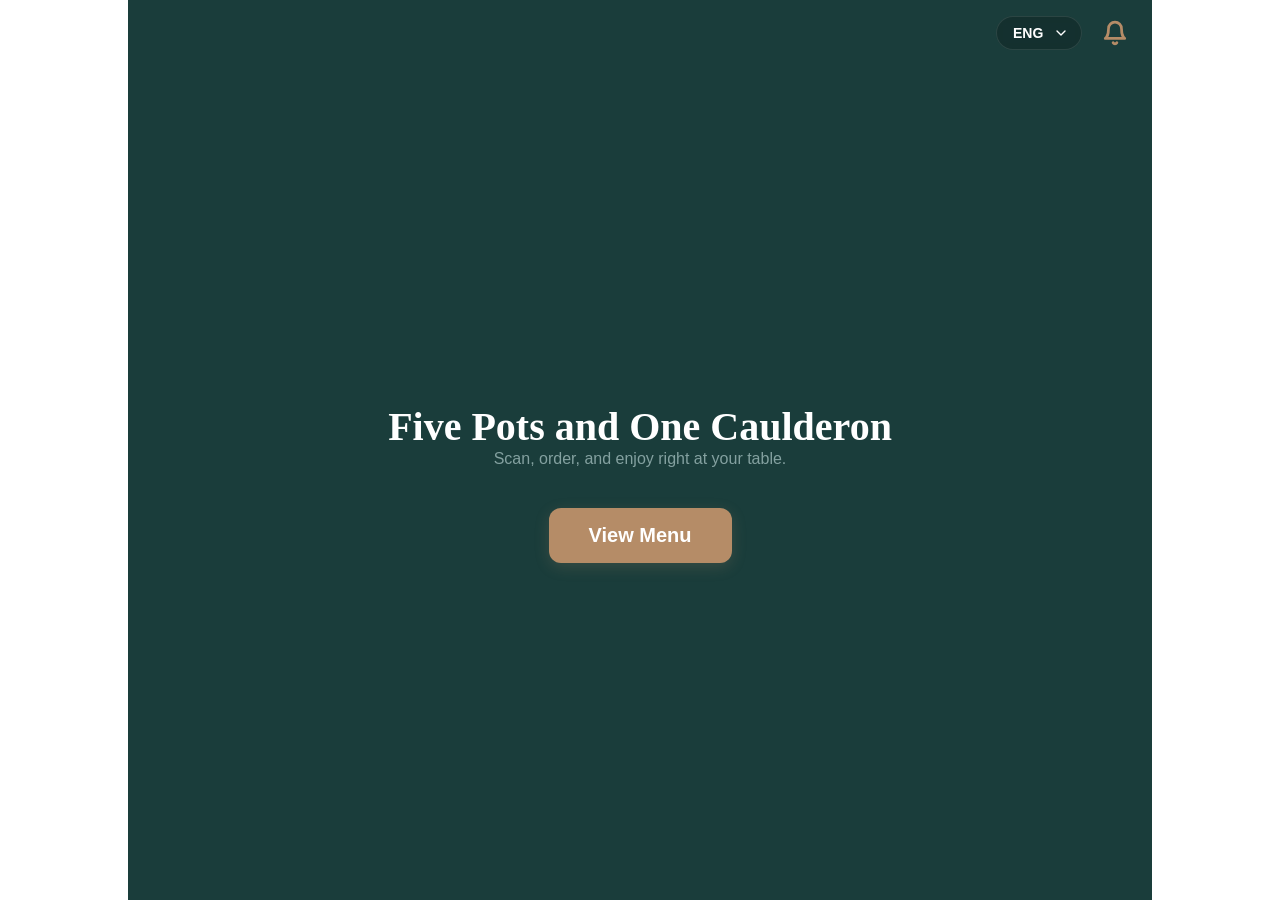
==== commit 8b621d7c: "README fixed" ====
--- a/index.html
+++ b/index.html
@@ -8,11 +8,6 @@
 </head>
 
 <body>
-    <!-- 
-      Main Entry Point (Index) 
-      Displays the welcome screen and allows the user to navigate to the menu. 
-      Includes language selection and a call-service quick action.
-    -->
     <div class="app-container welcome-screen">
 
         <header class="top-header header-right">
--- a/css/styles.css
+++ b/css/styles.css
@@ -3,13 +3,23 @@
  * Global stylesheet for the Le Marodeur application.
  * Defines base resets, typography, layout, components, and responsive design.
  * Organized by sections:
- * - Base & App Container
- * - Top Header & Navigation
- * - Categories & Menu
- * - Sticky Bottom Cart
- * - Modals & Dialogs
- * - Utilities & Tags
- */
+    * - Base Resets & App Container
+    * - Layout & Typography Utilities
+    * - Welcome Screen Styles
+    * - Menu Screen Styles
+    * - Menu Screen Styles - Info Meal
+    * - Menu Screen Styles - Bottom Cart
+    * - Menu Screen Styles - Drag and Drop Utilities
+    * - Menu Screen Styles - Dialog Designs (Meal detailed view)
+    * - Menu Screen Styles - Dietary Information & Tags
+    * - Call Service Feature Styles
+    * - Order Screen Styles
+    * - Order Screen Styles - Remove Item Dialog Designs
+    * - Order Screen Styles - Cart Layout
+    * - Checkout Screen Styles
+    * - QR Payment Screen Styles
+    * - Card payment Screen Styles
+*/
 
 /* =========================================
    Base Resets & App Container
@@ -25,10 +35,10 @@
 }
 
 .app-container {
-    width: 100%;           /* Takes up the full width */
+    width: 100%;           /* Fill available width up to the max width */
     max-width: 1024px;     /* But never gets wider than an iPad in landscape mode */
     min-height: 100vh;     /* Ensure it always covers the full height of the screen */
-    margin: 0;        /* Centers the container on the desktop screen */
+    margin: 0 auto;        /* Center the container on large screens */
     background-color: #1a3d3b;
     position: relative;
     display: flex;
@@ -120,8 +130,9 @@
 
 h1 {
     font-family: "Lora","Lora Placeholder",serif;
-    font-size: 40px;
-    color: #ffffff;
+    font-size: 24px;
+    color: #ffffff;
+    text-transform: uppercase;
 }
 
 .service-action {
@@ -178,7 +189,7 @@
     width: 100%;
     height: 60px;
     object-fit: cover;
-    background: #eaeaea; /* Placeholder grey until you add real images */
+    background: #eaeaea; /* Placeholder grey until real images */
     margin-bottom: 6px;
 }
 
@@ -299,8 +310,6 @@
     font-size: 16px;
 }
 
-
-
 /* =========================================
    Welcome Screen Styles
    ========================================= */
@@ -319,6 +328,11 @@
     text-align: center;
     padding: 20px;
     color: #ffffff;
+}
+
+.restaurant-name {
+    font-size: 40px;
+    text-transform: none;
 }
 
 .logo-placeholder {
@@ -362,9 +376,8 @@
     background-color: #333333 !important;
 }
 
-
-/* =========================================
-   Menu List
+/* =========================================
+   Menu Screen Styles
    ========================================= */
 .menu-list {
     padding: 0 20px 100px;
@@ -384,7 +397,7 @@
 }
 
 /* =========================================
-   Info meal
+   Menu Screen Styles - Info meal
    ========================================= */
 .dietary-warning {
     color: #555;
@@ -393,7 +406,7 @@
 }
 
 /* =========================================
-   Bottom Cart
+   Menu Screen Styles -Bottom Cart
    ========================================= */
 .cart-svg {
     width: 26px;             
@@ -446,7 +459,7 @@
 }
 
 /* =========================================
-   Drag and Drop Utilities
+   Menu Screen Styles - Drag and Drop Utilities
    ========================================= */
 .meal-card {
     cursor: grab;
@@ -467,16 +480,28 @@
 }
 
 .bottom-cart-bar.drag-over {
-    background-color: #999999; /* TODO: change color */
+    background-color: #999999;
 }
 
 .bottom-cart-bar.item-dropped {
     transform: scale(1.02);
 }
 
-
-/* =========================================
-   Dialog designs (Meal detailed view)
+.order-item-row.dragging {
+    opacity: 0.5;
+    background-color: #153533 !important;
+}
+
+.order-item-row.drag-over-top td {
+    border-top: 2px solid #b58c67;
+}
+
+.order-item-row.drag-over-bottom td {
+    border-bottom: 2px solid #b58c67;
+}
+
+/* =========================================
+   Menu Screen Styles - Dialog Designs (Meal detailed view)
    ========================================= */
 dialog::backdrop {
     background-color: rgba(0, 0, 0, 0.18); /* Make the backdrop dark and semi-transparent */
@@ -655,24 +680,7 @@
 }
 
 /* =========================================
-   Drag and Drop Table Styles
-   ========================================= */
-.order-item-row.dragging {
-    opacity: 0.5;
-    background-color: #153533 !important;
-}
-
-.order-item-row.drag-over-top td {
-    border-top: 2px solid #b58c67;
-}
-
-.order-item-row.drag-over-bottom td {
-    border-bottom: 2px solid #b58c67;
-}
-
-
-/* =========================================
-   Dietary Information & Tags
+   Menu Screen Styles - Dietary Information & Tags
    ========================================= */
 .info-body {
     display: flex;
@@ -683,7 +691,7 @@
 
 .meal-description {
     font-size: 15px;
-    color: #555; /* Change to proper collor that follows theme*/
+    color: #1a3d3b;
     line-height: 1.5;
 }
 
@@ -725,9 +733,12 @@
 .tag-vegan { background-color: #1e4620; } /* Dark green for vegan */
 .tag-non-alcoholic { background-color: #4a90e2; } /* Blue for beverages */
 
-
-/* =========================================
-   Remove Item Dialog designs
+/* =========================================
+   Order Screen Styles
+   ========================================= */
+
+/* =========================================
+   Order Screen Styles - Remove Item Dialog designs
    ========================================= */
 .confirm-modal {
     border: none;
@@ -796,7 +807,7 @@
 }
 
 /* =========================================
-   Order Page & Cart Layout
+   Order Screen Styles - Cart Layout
    ========================================= */
 .cart-table-wrapper {
     width: 100%;
@@ -825,11 +836,10 @@
 .cart-table td {
     padding: 14px 16px;
     text-align: left;
-    border-right: 1px solid #1a3d3b; /* Vertical lines */
-    border-bottom: 1px solid #1a3d3b; /* Horizontal lines */
-}
-
-/* Let's remove the right-most vertical line for a cleaner edge */
+    border-right: 1px solid #1a3d3b; 
+    border-bottom: 1px solid #1a3d3b; 
+}
+
 .cart-table th:last-child,
 .cart-table td:last-child {
     border-right: none;
@@ -871,8 +881,6 @@
 .order-header {
     text-align: left; 
     padding-top: 0; 
-    text-transform: uppercase;
-    font-size: 24px;
     margin: 0;
     color: #ffffff;
 }
@@ -920,11 +928,6 @@
     cursor: pointer;
     color: #333;
     padding: 0 10px;
-}
-
-.order-header {
-    padding-top: 20px; 
-    text-transform: uppercase;
 }
 
 .cart-empty-text {
@@ -958,7 +961,9 @@
     color: #84a1a0;
 }
 
-/* Checkout Styles */
+/* =========================================
+   Checkout Screen Styles
+   ========================================= */
 .checkout-container {
     display: flex;
     flex-direction: column;
@@ -1040,7 +1045,6 @@
     background-color: rgba(181, 140, 103, 0.1);
 }
 
-/* New Tipping Styles */
 .tip-section {
     background: #102b2a;
     padding: 24px;
@@ -1082,7 +1086,7 @@
 }
 
 /* =========================================
-    QR Payment Section Styles
+    QR Payment Screen Styles
    ========================================= */
 .main-content {
     color: #84a1a0;
@@ -1144,7 +1148,7 @@
 }
 
 /* =========================================
-    Card payment page styles
+    Card payment Screen Styles
    ========================================= */
 .payment-form {
     display: flex;
@@ -1183,6 +1187,66 @@
     .row-group {
         flex-direction: column;
         gap: 0;
+    }
+
+    .cart-table-wrapper {
+        padding: 10px;
+    }
+
+    .cart-table th,
+    .cart-table td {
+        padding: 10px 6px;
+    }
+
+    .cart-table {
+        font-size: 13px;
+    }
+
+    .cart-table th {
+        font-size: 11px;
+    }
+
+    .action-cell {
+        width: 36px;
+    }
+
+    .checkout-container {
+        gap: 12px;
+        padding: 10px;
+    }
+    
+    .table-input-group {
+        gap: 8px;
+    }
+
+    .table-input-group input {
+        padding: 10px;
+        font-size: 16px;
+    }
+
+    .tip-section {
+        padding: 16px;
+    }
+
+    .tip-buttons {
+        margin: 12px 0;
+    }
+
+    .tip-btn {
+        padding: 8px 6px;
+        font-size: 15px;
+    }
+
+    .checkout-pay-btn {
+        padding: 14px;
+        margin-bottom: 8px;
+        font-size: 16px;
+    }
+
+    .total-price-row {
+        margin-top: 12px;
+        padding-top: 10px;
+        font-size: 18px;
     }
 }
 
